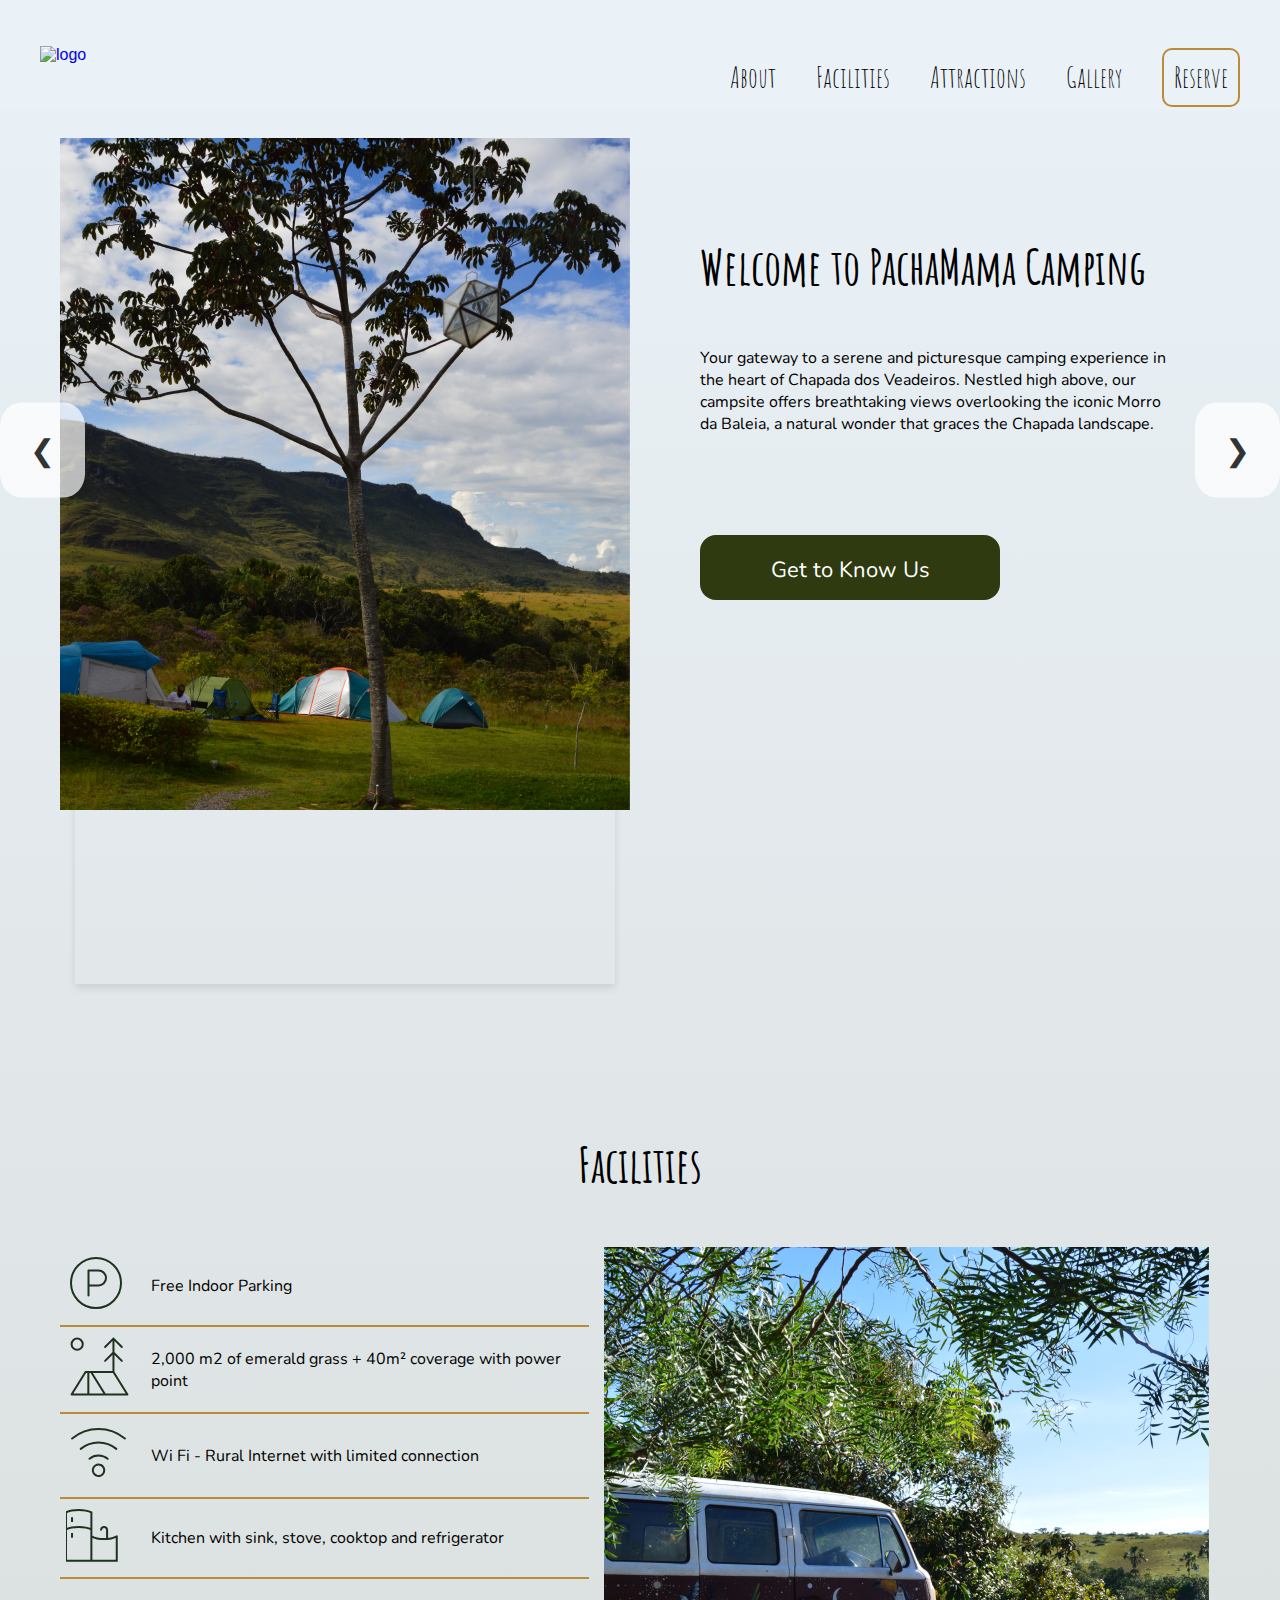
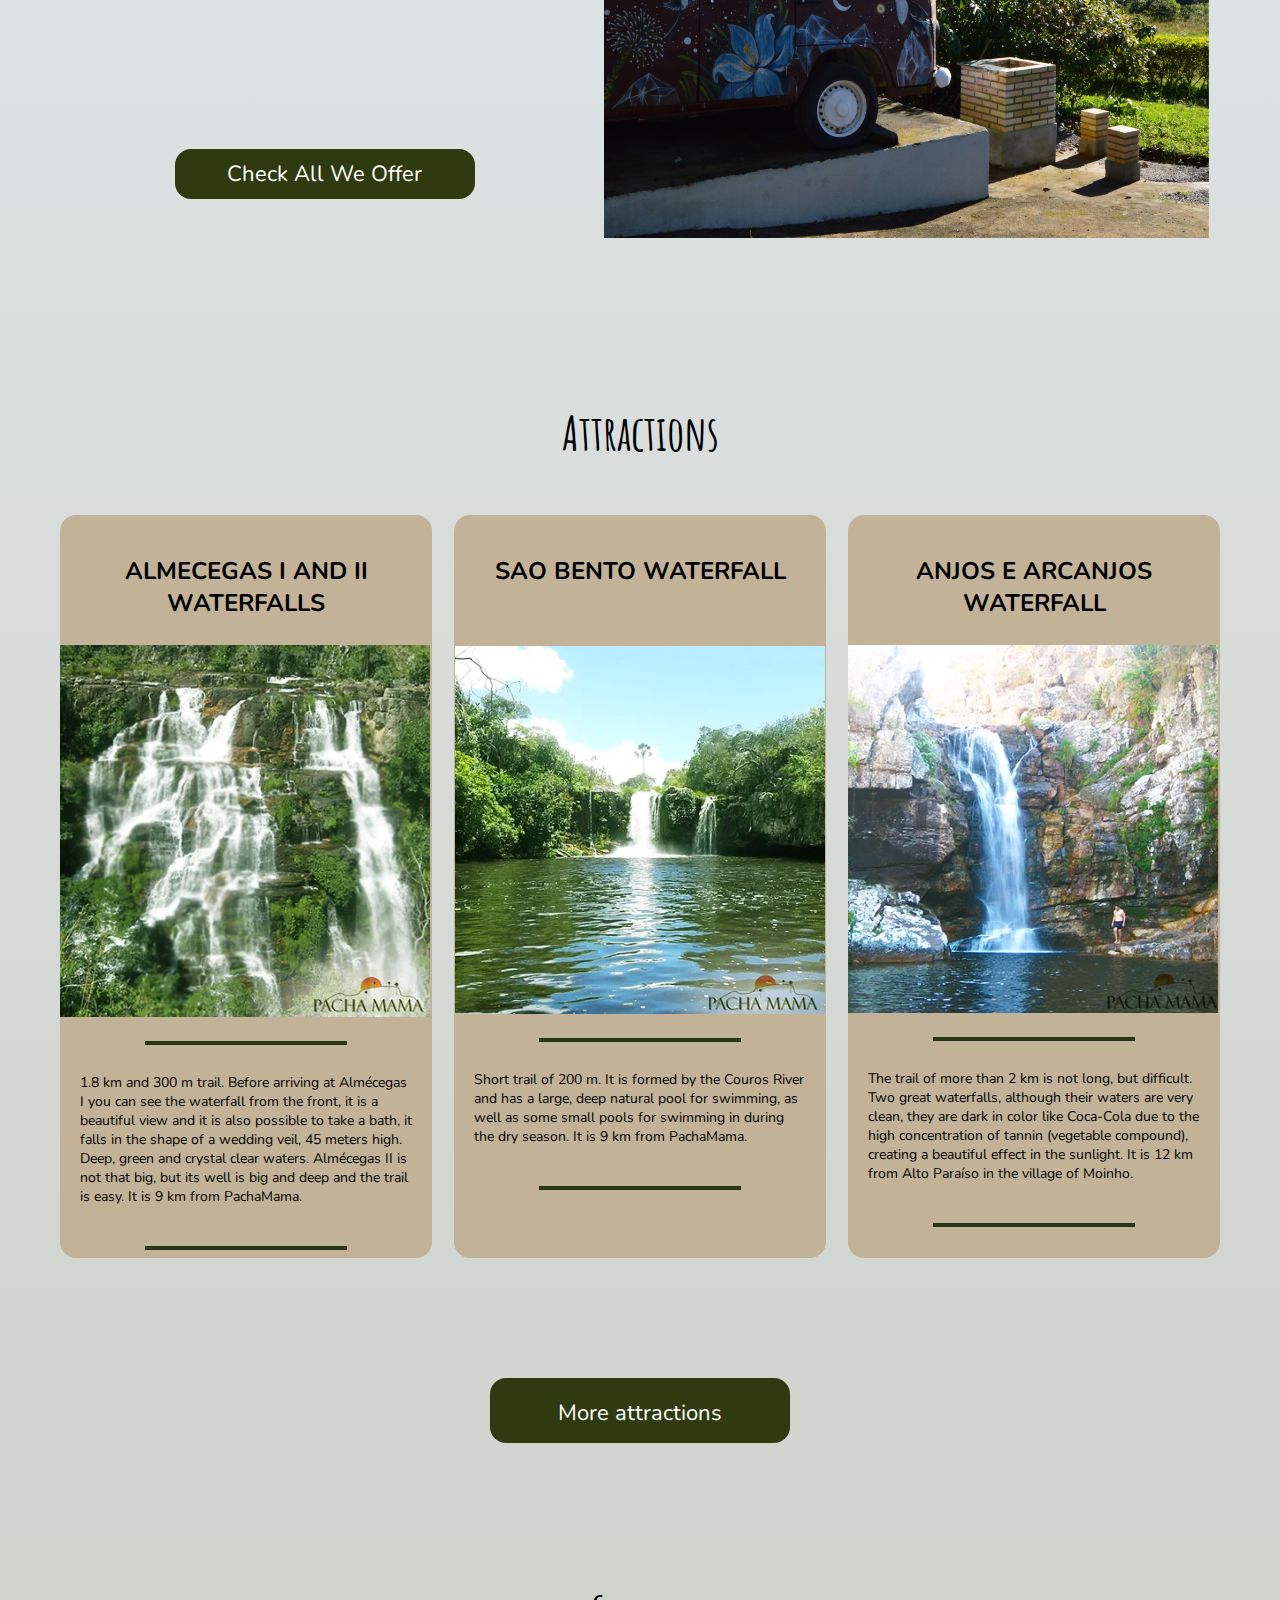
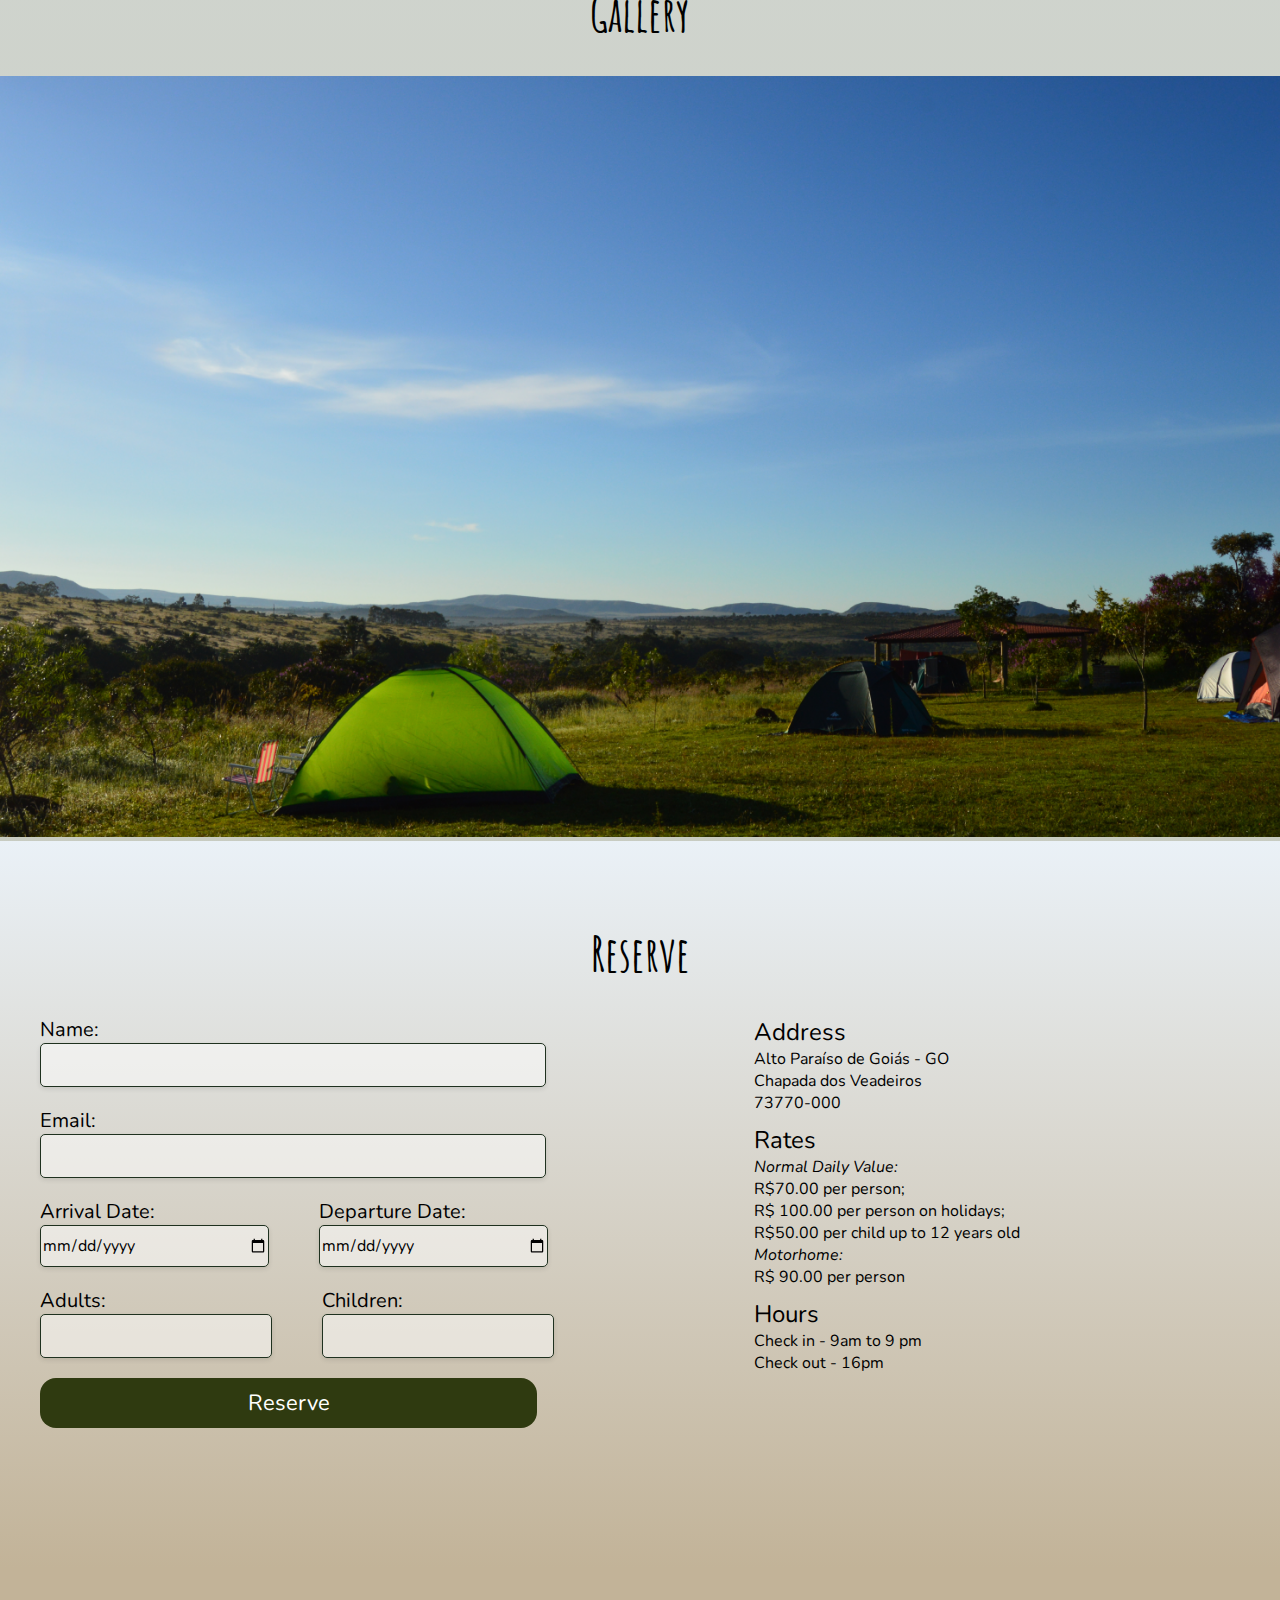
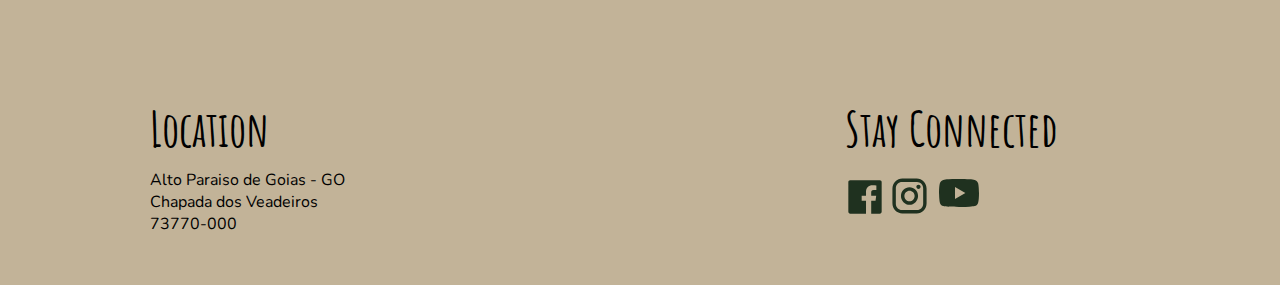
==== index.html @ 2a3083e9 "d" ====
<!DOCTYPE html>
<html lang="en">

<head>
    <meta charset="UTF-8">
    <meta name="viewport" content="width=device-width, initial-scale=1.0">
    <link rel="stylesheet" href="./Styles/style.css">
    <link rel="preconnect" href="https://fonts.googleapis.com">
    <link rel="preconnect" href="https://fonts.gstatic.com" crossorigin>
    <link rel="preconnect" href="https://fonts.googleapis.com">
    <link rel="preconnect" href="https://fonts.gstatic.com" crossorigin>
    <link
        href="https://fonts.googleapis.com/css2?family=Amatic+SC:wght@400;700&family=Josefin+Slab:ital,wght@0,400;0,600;1,500&family=Nunito:wght@400;500;700&family=Playfair+Display&family=Space+Mono&family=Ubuntu+Mono&display=swap"
        rel="stylesheet">
    <title>Camping PachaMama</title>
</head>

<body>
    <!-- HEADER -->
    <header class="header-bg" id="header">
        <div class="header">
            <a href="index.html" id="logo"><img src="./Images/Logo.svg" alt="logo" id="logo-img"></a>
    
            <nav aria-label="primary">
                <ul class="header-menu">
                    <li><a href="./Pages/about.html">About</a></li>
                    <li><a href="./Pages/structure.html">Facilities</a></li>
                    <li><a href="./Pages/attractions.html">Attractions</a></li>
                    <li><a href="./Pages/gallery.html">Gallery</a></li>
                    <li><a href="./pages/reserve.html"><span id="reserve">Reserve</span></a></li>
                </ul>
            </nav>
    
            <!-- Burger menu icon for mobile -->
            <div class="burger-menu" onclick="toggleMenu()">
                <div class="bar1"></div>
                <div class="bar2"></div>
                <div class="bar3"></div>
            </div>
        </div>
    </header>

    
    <!-- MAIN IMAGE -->
    <main class="hero-img fade-in">
        <div class="img">
            <img id="heroimg" src="./Images/heroimg.png" alt="Image of morro da baleia">
            <h1 id="img-title" class="hidden">The Mother Nature Camping</h1>
            <a id="img-button" class="hidden" href="./Pages/reserve.html">Make your reservation</a>
        </div>
    </main>

    <!-- ABOUT SECTION -->
    <div class=" fade-in">
        <section class="about">
            <div class="about-image"> <img id="about-img" src="./Images/about-img.png" alt="Camping and tents"> </div>
            <div class="map fade-in">
                <iframe
                    src="https://www.google.com/maps/embed?pb=!1m14!1m8!1m3!1d19052.37364446352!2d-47.65862669676781!3d-14.145821836468619!3m2!1i1024!2i768!4f13.1!3m3!1m2!1s0x9345763bfd3b6a25%3A0xb495529408e0df60!2sCamping%20PachaMama!5e0!3m2!1spt-BR!2sca!4v1701213050923!5m2!1spt-BR!2sca"
                    width="540" height="246" style="border:0;" allowfullscreen="" loading="lazy"
                    referrerpolicy="no-referrer-when-downgrade"></iframe>
            </div>
            <div class="about-description">
                <div id="about-text">
                    <h3>Welcome to PachaMama Camping</h3>
                    <p id="about-text-2">Your gateway to a serene and picturesque camping experience in the heart of Chapada dos Veadeiros.
                        Nestled high above, our campsite offers breathtaking views overlooking the iconic Morro da Baleia, a
                        natural wonder that graces the Chapada landscape.</p>
                    <div id="button-green">
                        <a href="./Pages/about.html" class="button-green">Get to Know Us</a>
                    </div>
                </div>
            </div>
        </section>
    </div>
    

    <!-- FACILITIES SECTION -->
    <h1>Facilities</h1>
    <div class="structure fade-in">

        <div>


            <table id="table-home">

                <tbody>
                    <tr>
                        <td><img class="colored-svg" src="./Images/parking-icon.svg" alt="Parking icon">
                        </td>
                        <td>Free Indoor Parking</td>
                    </tr>
                    <tr>
                        <td><img class="colored-svg" src="./Images/lucide_tent-tree.svg" alt="Tent icon">
                        </td>
                        <td>2,000 m2 of emerald grass
                            + 40m² coverage with power point</td>
                    </tr>
                    <tr>
                        <td><img class="colored-svg" src="./Images/arcticons_wifi.svg" alt="Wifi icon">
                        </td>
                        <td>Wi Fi - Rural Internet with limited
                            connection</td>
                    </tr>
                    <tr>
                        <td><img class="colored-svg" src="./Images/guidance_kitchen.svg"
                                alt="Kitchen icon"></td>
                        <td>Kitchen with sink, stove, cooktop
                            and refrigerator</td>
                    </tr>
                    </tbody>
                    </table>

            <div class="center">
                <a href="./Pages/structure.html" class="button-green-3">Check All We Offer</a>
            </div>
        </div>


        <div>
            <img id="facilities-img" src="./Images/Structure-Image.png" alt="">
        </div>
    </div>

    <!-- LEAF -->
    <div class="leaf-falling">
        <img src="./Images/About-Page/leaf1.png" class="leaf-falling1">
        </div>


    <!-- ATTRACTIONS SECTION -->
    <h1>Attractions</h1>
    <div class="attractions fade-in">

        <div class="card">
            <h2>​ALMECEGAS I AND II WATERFALLS</h2>
            <img class="attraction-img" src="./Images/attraction1.png" alt="Almecegas I and II Waterfalls">

            <hr>
            <p>
                1.8 km and 300 m trail. Before arriving at Almécegas I you can see the waterfall from the front, it
                is a beautiful view and it is also possible to take a bath, it falls in the shape of a wedding veil,
                45 meters high. Deep, green and crystal clear waters. Almécegas II is not that big, but its well is
                big and deep and the trail is easy. It is 9 km from PachaMama.
            </p>
            <hr class="bottom-hr">

        </div>
        <div class="card">
            <h2>​SAO BENTO WATERFALL</h2>
            <img class="attraction-img" src="./Images/attraction2.png" alt="Sao Bento Waterfall">

            <hr>
            <p>
                Short trail of 200 m.
                It is formed by the Couros River and has a large, deep natural pool for swimming, as well as some
                small pools for swimming in during the dry season. It is 9 km from PachaMama.
            </p>
            <hr class="bottom-hr">

        </div>
        <div class="card">
            <h2>​ANJOS E ARCANJOS WATERFALL</h2>
            <img  class="attraction-img" src="./Images/attraction3.png" alt="Anjos e Arcanjos Waterfalls">

            <hr>
            <p>
                The trail of more than 2 km is not long, but difficult. Two great waterfalls, although their waters
                are very clean, they are dark in color like Coca-Cola due to the high concentration of tannin
                (vegetable compound), creating a beautiful effect in the sunlight. It is 12 km from Alto Paraíso in
                the village of Moinho.</p>
            <hr class="bottom-hr">

        </div>

    </div>
    <div class="center">
        <a href="./Pages/attractions.html" id="button-green-center" class="button-green">More attractions</a>
    </div>
    </div>

    <!-- GALLERY SECTION -->
    <div class="gallery fade-in">
        <h1>Gallery</h1>
        <div class="image-container">
            <img id="mainImage" src="./Images/gallery1.png" alt="Gallery Image 1">
            <button class="gallery-button-left" id="prevBtn" onclick="changeImage(-1)">❮</button>
            <button class="gallery-button-right" id="nextBtn" onclick="changeImage(1)">❯</button>
        </div>
    </div>

    <!-- RESERVE SECTION -->
    <div class="bg">
        <h1>Reserve</h1>
        <div class="reserve fade-in">
           
            <div class="reserve-page reserve-page-home">

                <form>
                    <label class="label-block" for="name">Name:</label>
                    <input class="input-larger" type="text" id="name" name="name"><br>
                    <label class="label-block" for="email">Email:</label>
                    <input class="input-larger" type="email" id="email" name="email"><br>

                    <div class="input-flex">
                        <div>
                            <label class="label-block" for="arrival">Arrival Date:</label>
                            <input class="input-smaller" type="date" id="arrival" name="arrival">
                        </div>


                        <div>
                            <label class="label-block" for="departure">Departure Date:</label>
                            <input class="input-smaller" type="date" id="departure" name="departure">
                        </div>
                    </div>

                    <div class="input-flex">
                        <div>
                            <label class="label-block" for="adults">Adults:</label>
                            <input class="input-smaller" type="number" id="adults" name="adults"><br>
                        </div>

                        <div>
                            <label class="label-block" for="children">Children:</label>
                            <input class="input-smaller" type="number" id="children" name="children"><br>
                        </div>

                    </div>
                    <a href="#" class="button-green-2">Reserve</a>
                </form>
                </section>


                <section>
                    <div class="reserve-info">
                        <span id="title">Address</span>
                        <p>Alto Paraíso de Goiás - GO</p>
                        <p>Chapada dos Veadeiros</p>
                        <p>73770-000</p>
                    </div>
                    <div class="reserve-info">
                        <span id="title">Rates</span>
                        <p class="italic">Normal Daily Value:</p>
                        <p>R$70.00 per person;</p>
                        <p>R$ 100.00 per person on holidays;</p>
                        <p>R$50.00 per child up to 12 years old</p>

                        <p class="italic">Motorhome: </p>
                        <p>R$ 90.00 per person</p>
                    </div>
                    <div class="reserve-info">
                        <span id="title">Hours</span>
                        <p>Check in - 9am to 9 pm</p>
                        <p>Check out - 16pm </p>
                    </div>
                </section>
            </div>
    </div>

    </div>
    <!-- FOOTER SECTION -->
    <footer>
        <div>
            <h5>Location</h5>
            <p>Alto Paraiso de Goias - GO</p>
            <p>Chapada dos Veadeiros</p>
            <p>73770-000</p>

        </div>

        <div>
            <h5>Stay Connected</h5>
           <a href="https://www.facebook.com/campingpachamamaoficial?ref=bookmarks"> <img class="icons" src="./Images/facebook.svg"></a>
            <a href="https://www.instagram.com/campingpachamama"><img class="icons" src="./Images/instagram.svg"></a>
            <a href="https://www.youtube.com/channel/UC0NTI7tROJxKi1Zjcupasgg"> <img class="icons" src="./Images/youtube.svg"></a></div>
        </div>
    </footer>

    </div>
    </div>

    </main>
    <script src="./Javascript/script.js"></script>
</body>

</html>
---- Styles/style.css ----
body{
    margin: 0px;
    font-family: Arial, Helvetica, sans-serif;
    background: linear-gradient(to bottom, #EAF1F7, #BFC2B4);
}

ul {
    margin: 0px;
    padding: 0px;
    list-style: none;
}

a{
    text-decoration: none;
}

p{
    font-family: "Nunito";
    margin: 0px;
}
#reserve {
    border: 2px solid #BB8B38;
    padding: 10px;
    border-radius: 10px;
}
.icons:hover{
    fill:  #BB8B38;
    transition: 1.2s;
}



@media (max-width: 600px){
    p { font-size: 16px;}
}

#active-page{

padding: 5px;
background-color: #C0A576;/* background-color: #EAF1F7;
    border-bottom: 4px solid white;
    border-radius: 0px 0 16px 16px; */
}
/* ------------------------- BACKGROUNDS */
.bg{
    background: linear-gradient(to bottom, #EAF1F7, #C2B398);
    /* margin-bottom:50px; */
    padding-top: 50px;
}
.bg-about{
    background: linear-gradient(to bottom, #E9EFF4, #C2B398);
    padding-top: 50px;
}
.bg-attractions{
    background: linear-gradient(to bottom, #E9EFF4, #BFC2B4);
    padding-top: 50px;
    
}
.bg-reserve{
    background: linear-gradient(to bottom, #EAF1F7, #C2B398);
    padding-top: 10px;
}

/* ------------------------- HEADERS */
h1{ /* center*/
    font-family: "Amatic SC";
    text-align: center;
    font-size: 48px;
    font-weight: 700;
}
h2{
    padding: 20px;
    text-align: center;
    font-family: "Nunito";
    font-size: 24px;
    font-weight: 700;
    height: 50px;
}

h3{ /*left*/
    font-family: "Amatic SC";
    text-align: left;
    font-size: 48px;
    font-weight: 700;
    margin-bottom: 10px;
    
}

h4{
    font-family: "Amatic SC";
    text-align: left;
    font-size: 48px;
    font-weight: 700;
    margin-bottom: 100px;
    margin-left: 100px;
    padding-top: 40px;
    
}
h5{ /*left footer*/
    font-family: "Amatic SC";
    text-align: left;
    font-size: 48px;
    font-weight: 700;
    margin-bottom: 10px;
    
}

@media (max-width: 600px){
    h1{font-size: 30px;
    text-align: left;
margin-left: 50px;}
    h3{
        font-size: 30px;
        margin-left: 50px;
    }
    h5{font-size: 30px;}
    h4{
        margin-bottom: 50px;
        font-size: 30px;
        margin-left: 50px;
        padding-top: 0px;
        
    }
    h2{
        font-size: 18px;
    }
}
/* ------------------------- BUTTONS */
.button-green{
    height:35px;
    padding-top: 20px;
    padding-bottom: 10px;
    border-radius: 16px;
    font-size: 22px;
    cursor:pointer;
    width: 300px;

    background-color: #2F3A10;
    font-family: "Nunito", sans-serif;
    color: white;
    display: inline-block;
    text-align: center;
}
.button-green:hover{
background-color: #087808;
transition: 1.2s;
}

.button-green-2{
    background-color: #2F3A10;
    width: 497px;
    height: 40px;
    padding-top: 10px;
    font-family: "Nunito", sans-serif;
    font-size: 22px;
    color: white;
    border-radius: 16px;
    cursor: pointer;
    display: inline-block;
    text-align: center;
}
.button-green-2:hover{
background-color: #087808;
transition: 1.2s;
}

.button-green-3{
    background-color: #2F3A10;
    width: 300px;
    height: 40px;
    padding-top: 10px;
    font-family: "Nunito", sans-serif;
    font-size: 22px;
    color: white;
    border-radius: 16px;
    cursor: pointer;
    display: inline-block;
    text-align: center;
    margin-top: 120px;
}
.button-green-3:hover{
background-color: #087808;
transition: 1.2s;
}
#img-button{
    margin-top: 160px; /* Adjust the margin to create space between h1 and a */
    background: #BB8B38;
    height:35px;
    padding-top: 10px;
    padding-bottom: 10px;
    border-radius: 16px;
    font-size: 22px;
    color: #1F311F;
    cursor:pointer;
    width: 300px;
    box-shadow: 0 4px 8px rgba(0, 0, 0, 0.1); 
    font-family: "Nunito";
}
#img-button:hover{
    background-color: #DCAF67;
    transition: 1.2s;
    color:white;
}

.center{
    margin:auto;
    text-align: center;
    margin-top: 50px;
}



@media (max-width: 600px){
    .button-green{
        width: 300px;
        height: 30px;
        padding-top: 15px;
        font-family: "Nunito", sans-serif;
        font-size: 16px;
        color: white;
        border-radius: 16px;
        cursor: pointer;
        display: inline-block;
        text-align: center;
        margin-left: 50px;
        
       
    }
    .button-green-2{
            width: 340px;
            height: 40px;
            padding-top: 15px;
            font-family: "Nunito", sans-serif;
            font-size: 16px;
            color: white;
            border-radius: 16px;
            cursor: pointer;
            display: block;
            text-align: center;
            margin-top: 50px;
           

    }
    .button-green-3{
        width: 300px;
        height: 40px;
        padding-top: 15px;
        font-family: "Nunito", sans-serif;
        font-size: 16px;
        color: white;
        border-radius: 16px;
        cursor: pointer;
        display: inline-block;
        text-align: center;
        margin-top: 50px;

}
    .center{
        margin-top: 10px;
        text-align: center;
    }
}
/* ------------------------- HEADER WEBSITE */
.header-bg {
    background-color: #EAF1F7;
    position: fixed;
    width: 100%;
    top: 0;
    z-index: 1000; /* Set a high z-index to ensure the header appears above other content */
    transition: background-color 0.4s ease-in; /* Add a smooth transition effect */
}

.header img {
    width: 85%;
}

.header {
    display: flex;
    flex-wrap: wrap;
    gap: 20px;
    justify-content: space-between;
    align-items: center;
    margin-top: 0px;
    max-width: 1200px;
    box-sizing: border-box;
    margin-left: auto;
    margin-right: auto;
    height: 110px;
    padding: 0px;
    transition:ease-in-out ; 
    margin-bottom:0px;
}

.header-menu{
    display: flex;
    flex-wrap: wrap;
    gap: 40px;
}

.header-menu a{
    /* padding: 16px 0px; */
    display: inline-block;
    color: #000000;
    font-size: 28px;
    position: relative;
    font-family: 'Amatic SC';
    margin-bottom: 0px;
    margin-top: 0px;
    padding: 0px;
}

.header-menu a:after{
    content: "";
    display:block;
    height: 2px;
    width: 0%;
    background: #1F311F;
    margin-top: 4px;
    transition: 0.3s;
    position: absolute;
}

.header-menu a:hover:after{
    width: 100%;

}
/* @media (max-width: 800px){
    .header-menu{
        gap:20px;
    }
    .header-menu a {
        background-color: #1111;
        padding: 12px 16px;
        border-radius: 4px;
    }
    .header-menu a:hover{
        background: #fff;
    }
    .header a:after{
        display:none;
    }
} */

.burger-menu {
    display: none;
    cursor: pointer;
    margin-right: 40px;
    margin-bottom: 5px;
}

.bar1 {
    width: 15px;
    height: 3px;
    background-color: #1F311F;
    margin: 6px 0;
    transition: 0.4s;
    border-radius: 5px;
}
.bar2 {
    width: 30px;
    height: 3px;
    background-color: #1F311F;
    margin: 6px 0;
    transition: 0.4s;
    border-radius: 5px;
}
.bar3{
    width: 15px;
    height: 3px;
    background-color: #1F311F;
    margin: 6px 0;
    transition: 0.4s;
    border-radius: 5px;
    margin-left:15px;
}

/* Add the personalized styles for the active burger menu */
.burger-menu.active .bar1 {
    transform: rotate(-45deg) translate(-12px, 10px);
    background-color:#BB8B38;
    width: 30px;
}

.burger-menu.active .bar2 {
    opacity: 0;
}

.burger-menu.active .bar3 {
    transform: rotate(45deg) translate(-12px, 10px);
    background-color:#BB8B38;
    width: 30px;
}


/* Mobile styles */

@media screen and (max-width: 768px) {
    .burger-menu {
        display: block;
    }
    .header{
    height: 90px;
    }
    .header-menu {
        display: none;
        flex-direction: column;
        position: absolute;
        top: 60px; /* Adjust as needed to avoid overlapping the header */
        left: 0;
        width: 100vh;
        height: 100vh;
        background: linear-gradient(to top, #EAF1F7, #BFC2B4);
        z-index: 1000;
        gap: 5px;
    }
    .header-menu a {
        padding-left: 100px;
        font-size: 28px;
        display:block;
    }

    
    .header-menu a:after{
      display: none;
    }
    
   
    .header-menu.show {
        display: flex;
    }
    .header-bg{
        margin-bottom: 100px;
    }
    #logo-img {
       padding: 10px;
content: url('../Images/logomobile.svg'); /* Change to the desired mobile logo URL */

margin-left: 50px;
max-width: 120%;

    }
}



/* ------------------------------------------------- HOME PAGE */
.img {
    position: relative;
}

#heroimg {
    width: 100%;
    height: auto;
    display: block;
}

#img-title,
#img-button {
    position: absolute;
    top: 50%;
    left: 50%;
    transform: translate(-50%, -50%);
    color: white;
    text-align: center;
    opacity: 0;
    transition: opacity 2s ease;
}

#img-title {
    font-family: "Amatic SC";
    font-weight: 700;
    font-size: 56px;
}

#img-button {
    font-size: 18px;
}


@media screen and (max-width: 768px) {
    #img-button{
        top: 20%;
        padding-bottom: 12px;
        padding-top: 8px;
        width: 300px;
        height: 30px;
    }
  
   

    #img-title{
    position: absolute;
    top: 50%;
    left: 40%;
    transform: translate(-50%, -50%);
    color: white;
    text-align: center;
    opacity: 0;
    transition: opacity 2s ease;
}
}

/* ------------------------- ABOUT */


.about {
    display: flex;
    gap: 20px;
    padding: 20px;
    width: 1200px;
    box-sizing: border-box;
    margin-left: auto;
    margin-right: auto;
    margin-bottom: 300px;
    position: relative;
    margin-top: 100px;
}

.map {
    position: absolute;
    bottom: -150px; /* Adjust the value as needed to overlap the map with the image */
    left: 35px;
    box-shadow: 0 4px 8px rgba(0, 0, 0, 0.1); /* Add a shadow effect */
}
.leaf-falling img {
    position: absolute;
    max-width: 10%;
    height: auto;
    animation: fallAnimation 2s cubic-bezier(0.68, -0.55, 0.27, 1.55) forwards;
    /* Adjust the duration and cubic-bezier values as needed */
}

/* Position the images */
.leaf-falling1 {
    top: -200px; /* Start the leaf above the viewport */
    left: 50px; /* Adjust the left position as needed */
}

#about-text{
    margin-bottom: 40px;
    padding: 50px;
}
#about-text-2{
    margin-bottom: 100px;
    margin-top: 50px;
}

@keyframes fallAnimation {
    to {
        top: 1500px; /* Adjust the final position where the leaf should fall to */
    }
}

@media screen and (max-width: 768px) {
    
    .about {
        flex-direction: column-reverse;
        width: 100%;
        padding: 10px;
        margin-bottom: 200px;
        margin-top: 0px;
        border: 2px solid red;
        gap: 0px;
    }
    .about-description {
        border: 1px solid blue;

    }
    #about-text{
        border: 2px solid purple;
        padding: 10px;
    }
    #about-text-2{
        font-size: 14px;
        border: 1px solid yellow;
    }
   .about-image{
    width: 100%;
    border: 2px solid blue;
   }
   #about-text-2{
    margin-bottom: 60px;
}

   #about-img{
    width: 98%;
   }
    .map {
        margin-top: 20px;
        box-shadow: none;
        bottom: -150px; /* Adjust the value as needed to overlap the map with the image */
        left: 30px;
    }

    /* Adjust the width and height for mobile screens */
    .map iframe {
        margin-left: 20px;
        margin-bottom: 20px;
        box-shadow: 0 2px 5px rgba(0, 0, 0, 0.1);
        width: 100%; /* Set the iframe width to 100% of its container */
        height: 230px; /* Adjust the desired height for mobile screens */
    }
}


/* ------------------------- FACILITIES */
.structure{  display: flex;
    flex-wrap: wrap;
    gap: 15px;
    padding: 20px;
    width: 1200px;
    box-sizing: border-box;
    margin-left: auto;
    margin-right: auto;
    margin-bottom: 140px; 
}
 ul{
    margin-top: 30px;
 }
 ul li{
    margin-bottom: 15px;
    margin-top: 30px;
 }
hr{
    background-color: #2F3A10;
    width: 470px;
    border: 0px;
    height: 2px;
 
}
.colored-svg{
    fill:#1F311F;
    padding: 5px;
}

.list{
    font-family: "Nunito";
}


@media screen and (max-width: 768px) {
td{
    font-size: 16px;
}

.colored-svg{
    max-width: 75%;
}
table {
    width: 200px; /* Sum of the specified column widths */
    font-size: 16px;

  }
  #table-home {
    width: 370px; /* Sum of the specified column widths */
    margin-left: 10px;

  }
  td, th {
    border: none; /* Optional: Adds borders to the cells */
    border-bottom: 2px solid #BB8B38;
    height: 76px;
  }
#facilities-img{
    display:none;
}
.structure{
    margin-bottom: 100px; 
}
}
/* ------------------------- ATTRACTIONS */
/* .card{
    width:372px;
    height: 768px;
    background: #C2B398;
    border-radius: 16px;
    margin-bottom: 50px;
} */
.card:hover{ 
    background-color: #C0A576;
    transition: 1.2s;
}
.card p{
    padding: 20px;
    font-size: 14px;
}
.card hr{
    color: #1F311F;
    width: 200px;
    border: 1px solid #1F311F;
    margin-top:20px;
}


.attractions {
    display: flex;
    flex-wrap: wrap;
    gap: 22px;
    padding: 20px;
    box-sizing: border-box;
    margin-left: auto;
    margin-right: auto;
    max-width: 1200px;
}

.card {
    flex: 1 0 102px; /* Use flex property to allow flexibility in width */
    max-width: 70%; /* Allow cards to take full width on smaller screens */
    background: #C2B398;
    border-radius: 16px;
    margin-bottom: 50px;
    box-sizing: border-box; /* Include padding and border in the total width */
}

/* Rest of your .card styles */

/* Adjustments for smaller screens */
@media screen and (max-width: 768px) {
    #button-green-center{
        margin-left:0px;
    }
    .card {
        margin: auto;
        flex: 1 0 100%; /* Make cards take full width on smaller screens */
    }

    #attraction-img{
        width: 100%;
}
}

/* ------------------------- GALLERY */
.gallery{
    margin-bottom: 0px;
    margin-top: 140px;
    
}
.gallery img{
    width: 100%;

}

.gallery-button-left,
.gallery-button-right {
    position: absolute;
    font-size: 30px;
    background: none;
    border: none;
    color: #333;
    cursor: pointer;
    border-radius: 25%;
    padding: 30px;
    background-color: rgba(255, 255, 255, 0.7);
    transition: background-color 0.3s;
}

.gallery-button-left {
    left: 0;
    top: 50%;
    transform: translate(0%, -50%);
}

.gallery-button-right {
    right: 0;
    top: 50%;
    transform: translate(0%, -50%);
}


.gallery-button-left:hover,
.gallery-button-right:hover {
    background-color: #DCAF67;
}


@media screen and (max-width: 768px) {
    .gallery-button-left,
    .gallery-button-right {
        position: absolute;
        font-size: 20px;
        background: none;
        border: none;
        color: #333;
        cursor: pointer;
        border-radius: 25%;
        top: 640%;
        padding: 15px;
        background-color: rgba(255, 255, 255, 0.7);
        transition: background-color 0.3s;
    }
    
    
}


/* ------------------------- RESERVE */
form{
    font-family: "Nunito";
    font-size: 20px;

}
.label-block{
    display:block;
}
input{
border: 1px solid #1F311F;
box-shadow: 0 2px 5px rgba(0, 0, 0, 0.1);
border-radius: 5px;
margin-bottom: 20px;
background-color: rgba(255, 255, 255, 0.5); /* Use rgba with an alpha value for transparency */
font-size: 16px;
font-family: "Nunito";
}
label{display:block;}

.input-larger {
    width: 500px;
    height: 40px;

}

.input-smaller {
    width: 226px;
    height: 40px;
}
input:focus {
    outline: none;}

.input-flex{
    display:flex;
    flex-wrap: wrap;
    gap: 50px;
}

.reserve{
    display:flex;
    justify-content:space-evenly;
    gap: 40px;
    /* padding-left: 150px; */
    /* padding-right:500px; */
    padding-bottom: 140px;
}
.reserve-page-home{
    display: flex;
    flex-wrap: wrap;
    gap: 200px;
    padding-bottom:0px;
}


.italic{
    font-style:italic;
}

#title{
    font-family: "Nunito";
    font-size: 24px;
    font-weight: 700px;
    text-align: right;
    margin-bottom:5px;
}
.reserve-info{
    margin-bottom: 10px;
}

/* ------------------------- FOOTER */
footer{
 padding-top: 50px;
    display:flex;
    flex-wrap: wrap;
    background-color: #C2B398;
    padding-bottom:50px;
    padding-left: 150px;

    gap: 500px;
}

#footer-gallery{
    background-color: #BFC2B4;
    margin-top: 40px;
}
@media (max-width: 600px){
    footer{
        gap: 50px;
        padding-left: 10px;
    }
    #footer-gallery{
        gap: 30px;
        padding-left: 10px;
    }
}

/* --------------------------------------------------------------------------- ABOUT PAGE */

/* ------------------------- About */



.about-page-about{
    width: 1200px;
    box-sizing: border-box;
    margin-left: auto;
    margin-right: auto;
    padding-bottom: 100px;

}
.about-page-text{
    width: 678px;
    margin-bottom:50px;
    font-family: "Nunito";
}

.about-page-how{
    margin-top: 100px;
    margin-bottom: 50px;
}

.about-page-ul li{
    list-style-type:disc;
    margin: 10px;
    font-family: "Nunito";
}



.about-page-images img {
    position: absolute;
    max-width: 10%;
    height: auto;
}

/* Position the images */
.leaf1 {
    top: 750px; /* Adjust the top position as needed */
    left: 1000px; /* Adjust the left position as needed */
}

.leaf2 {
    top:600px;
    bottom: 50px; /* Adjust the bottom position as needed */
    right: 50px; /* Adjust the right position as needed */
}

@media screen and (max-width: 768px) {
    .about-page-about {
        width: 100%;
        padding-bottom: 20px;


    }
    .leaf1 {
        top: 750px; /* Adjust the top position as needed */
        left: 50px; /* Adjust the left position as needed */
    }
    
    .about-page-text {
        width: 80%; /* Adjust the width as needed */
        margin: auto;
        margin-top: 20px;
        margin-bottom: 50px;
        font-size: 14px;
    }

    .about-page-how {
        width: 90%;
        margin-top: 20px; /* Adjust the top margin as needed */
        margin-bottom: 50px; /* Adjust the bottom margin as needed */
    }
    .about-page-ul{
        padding-left: 40px;
    }
    .button-about{
        margin-left: 50px;
        margin-bottom: 90px;
    }

    
}



/* ------------------------------------------------- FAQ PAGE */

.faq-page{
    width: 1200px;
    box-sizing: border-box;
    margin-left: auto;
    margin-right: auto;
    margin-bottom: 100px;
}

.faq-page-box{
    width: 678px;
    height: 400px;
    background-color: #BFC2B4;
    border-radius: 16px;
    padding-left: 15px;
    margin-bottom: 50px;
    box-shadow: 0 4px 8px rgba(0, 0, 0, 0.1); /* Add a shadow effect */

}

.faq-page-text{
    padding-left: 15px;
    font-family:"Nunito";
}
#bold{
    font-weight: 700;
}
.faq-page-faq{
    width: 850px;
    font-family: "Nunito";
}
.question{
    margin-bottom: 20px;
    cursor: grab;
}
#bold:hover{
    color:#2F3A10;
}
.answer {
    display: none;
    margin-top: 10px;
}
.leaf1-1 {
    top: 780px; /* Adjust the top position as needed */
    right: 400px; /* Adjust the left position as needed */
    transform:rotate(360deg); 
}

.leaf2-2 {
    top:600px;
    bottom: 50px; /* Adjust the bottom position as needed */
    right: 80px; /* Adjust the right position as needed */
  
}

@media screen and (max-width: 768px) {

.faq-page{
    width:100%;
}

    .faq-page-faq{
        width: 400px;
        font-family: "Nunito";
        margin: auto;
        padding-top: 60px;
    }
    .question{
        margin-bottom: 20px;
      
    }
 
.faq-page-box{
    width: 378px;
    height: 490px;
    background-color: #BFC2B4;
    border-radius: 16px;
    padding-left: 5px;
    margin-bottom: 100px;
    margin-top: 20px;
    margin: auto;
}


}
/* ------------------------------------------------- FACILITIES PAGE */
.structure-page{
    width: 1200px;
    box-sizing: border-box;
    margin-left: auto;
    margin-right: auto;
    margin-bottom: 100px;
}

.structure-page-list{
    width: 1100px;
    margin: auto;

}
.structure-page-list-2 ul{
width: 450px;
}
.structure-page-list-2{
    display: flex;
    flex-wrap: wrap;
    gap: 35px;
}

table {
    width: 529px; /* Sum of the specified column widths */
    border-collapse: collapse;
    font-family: "Nunito";

  }

  td, th {
    border: none; /* Optional: Adds borders to the cells */
    border-bottom: 2px solid #BB8B38;
    height: 76px;
  }

  td:first-child, th:first-child {
    width: 67px;
  }

  td:nth-child(2), th:nth-child(2) {
    width: 382px;
  }

  #water{
    margin-left: 10px;
  }
  #grass{
    padding-bottom: 8px;
  }

  .img-structure {
    width: 100%;
    margin-top: 140px;


}

/* Adjustments for smaller screens */
@media screen and (max-width: 768px) {
    table {
        width: 370px; /* Sum of the specified column widths */
        margin-left: 30px;
    
      }
    .structure-page-list-2 {
        flex-direction: column; /* Change to column layout on smaller screens */
        align-items: center; /* Center children in column layout */
        gap: 0px;
        padding: 0px;
        width: 45%;
    
    }
    td, th {
        height: 50px;

      }
      
      #button-facilities{
        margin-left: 40px;
      }
  
    #water{
        width: 30%;
    }
    .colored-svg{
        width: 50%;
    }
  
    td, th {
        font-size: 14px;
     
    }

    .structure-page-list-2 div {
        width: 100%; /* Full width for each child on smaller screens */
        margin-bottom: 0px; /* Add some margin between child elements */
    
    }
    .structure-page-list-2 ul{
    width: 250px;
    padding: 4px;
    }
  
    .structure-page{
        width: 100%;
        box-sizing: border-box;
     
    }
    
}

/* ------------------------------------------------- ATTRACTIONS PAGE */

.attractions-div{
    width: 1200px;
    box-sizing: border-box;
    margin-bottom: 100px;
    margin-left: auto;
    margin-right: auto;
}
#hidden-container {
    display:none;
    /* display:flex; */
  }

  .hidden {
    display: none;
  }

.card-page {
    width: 372px;
    height: 768px;
    background: #C2B398;
    border-radius: 16px;
    margin-bottom: 10px;
}


.card-page:hover{ 
    background-color: #C0A576;
    transition: 1.2s;
}
.card-page p{
    padding: 20px;
    font-size: 14px;
}
.card-page hr{
    color: #1F311F;
    width: 200px;
    border: 1px solid #1F311F;
    margin-top:20px;
}
.card-page img{
    width: 100%;
}

.attractions-page {
    display: flex;
    flex-wrap: wrap;
    gap: 22px;
    padding: 20px;
    box-sizing: border-box;
    margin-left: auto;
    margin-right: auto;
    max-width: 1200px;}


@media screen and (max-width: 768px) {
    .card-page{
        width:320px;
        height: 768px;
        background: #C2B398;
        border-radius: 16px;
        margin-bottom: 50px;
    } 
    
    .attractions-div {
        width: 100%;
        margin-left: 40px;
    }
.attractions-page{
    padding: 10px;
}

#load-more-btn{
    margin-left: 50px;
}
}
/* ------------------------------------------------- RESERVE PAGE */
.reserve-page{
    width: 1200px;
    box-sizing: border-box;
    margin-left: auto;
    margin-right: auto;
}


.reserve-page-form{
    display: flex;
    flex-wrap: wrap;
    gap: 200px;
    padding-bottom:100px;
}

.reserve-page-img{
    margin-bottom:0px;
}

@media screen and (max-width: 768px) {
    form{
        font-size: 16px;
        margin: auto;
    }

    input{
    font-size: 14px;
    }

    .input-larger {
        width: 340px;
        padding-left:20px;
    }
    
    .input-smaller {
        width: 140px;
    }
    
    
 
    .reserve-page{
        width: 100%;
    }

    .reserve-page-form{
        gap:20px;
        padding-bottom:60px;
    }

    .reserve-info
    {
    
        margin-left: 50px;
        padding-bottom: 20px;
        margin-bottom: 10px;
    }
  
}
/* ------------------------------------------------- GALLERY PAGE */
.gallery-page{
    padding-bottom: 100px;

    
}
.gallery-page img{
    width: 100%;

}

.gallery-page-button-left,
.gallery-page-button-right {
    position: absolute;
    font-size: 30px;
    background: none;
    border: none;
    color: #333;
    cursor: pointer;
    border-radius: 25%;
    padding: 30px;
    background-color: rgba(255, 255, 255, 0.7);
    transition: background-color 0.3s;
}

.gallery-page-button-left {
    left: 0;
    top: 50%;
    transform: translate(0%, -50%);
}

.gallery-page-button-right {
    right: 0;
    top: 50%;
    transform: translate(0%, -50%);
}


.gallery-page-button-left:hover,
.gallery-page-button-right:hover {
    background-color: #DCAF67;
}


@media screen and (max-width: 768px) {
    .gallery-page-button-left,
    .gallery-page-button-right {
        position: absolute;
        top: 30%;
        font-size: 20px;
        background: none;
        border: none;
        color: #333;
        cursor: pointer;
        border-radius: 25%;
        padding: 15px;
        background-color: rgba(255, 255, 255, 0.7);
        transition: background-color 0.3s;
    }
    .image-container{
        margin-top: 50px;
        margin-bottom: 0px;
       
    }
    .bg-about{
        margin-top: 50px;

    }
    .gallery-page{
        margin-top: 0px;
        margin-bottom: 0px;
    }

    .bg-attractions{
        margin-top: 40px;

    }
    
}
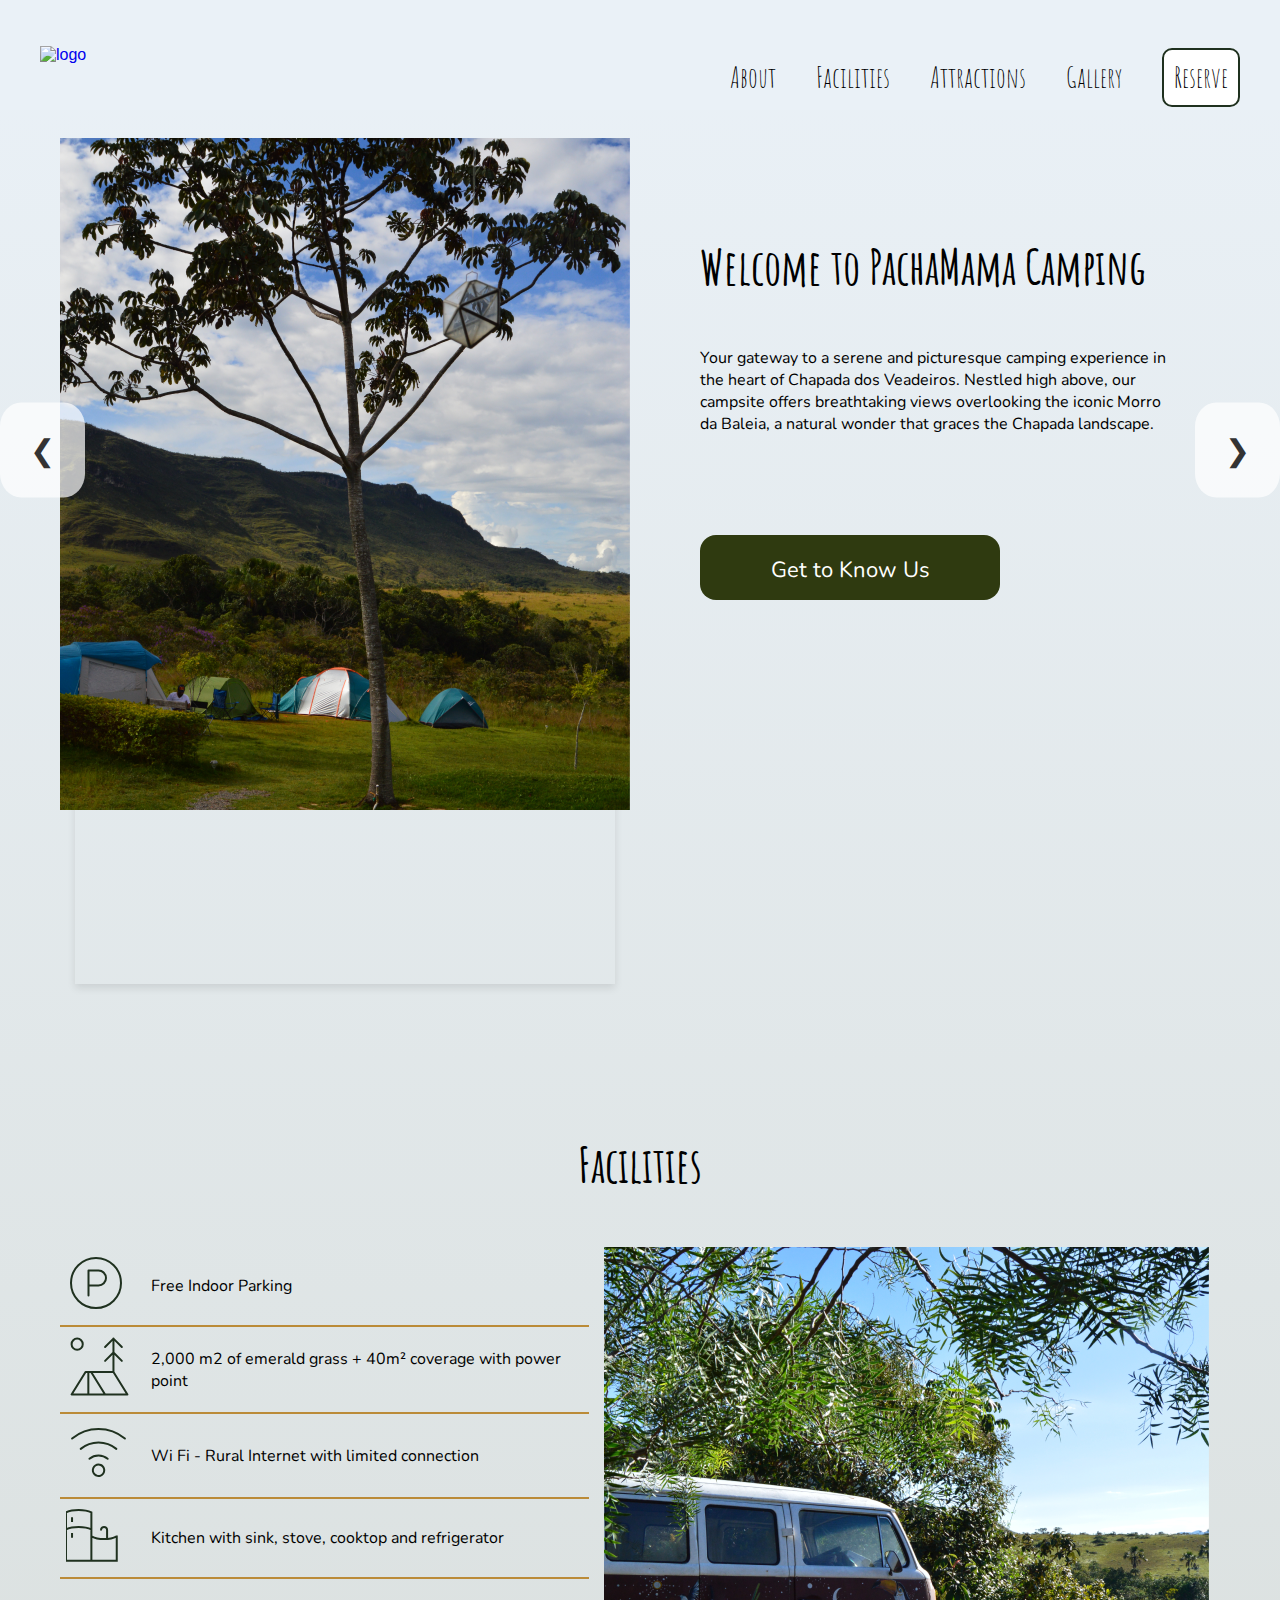
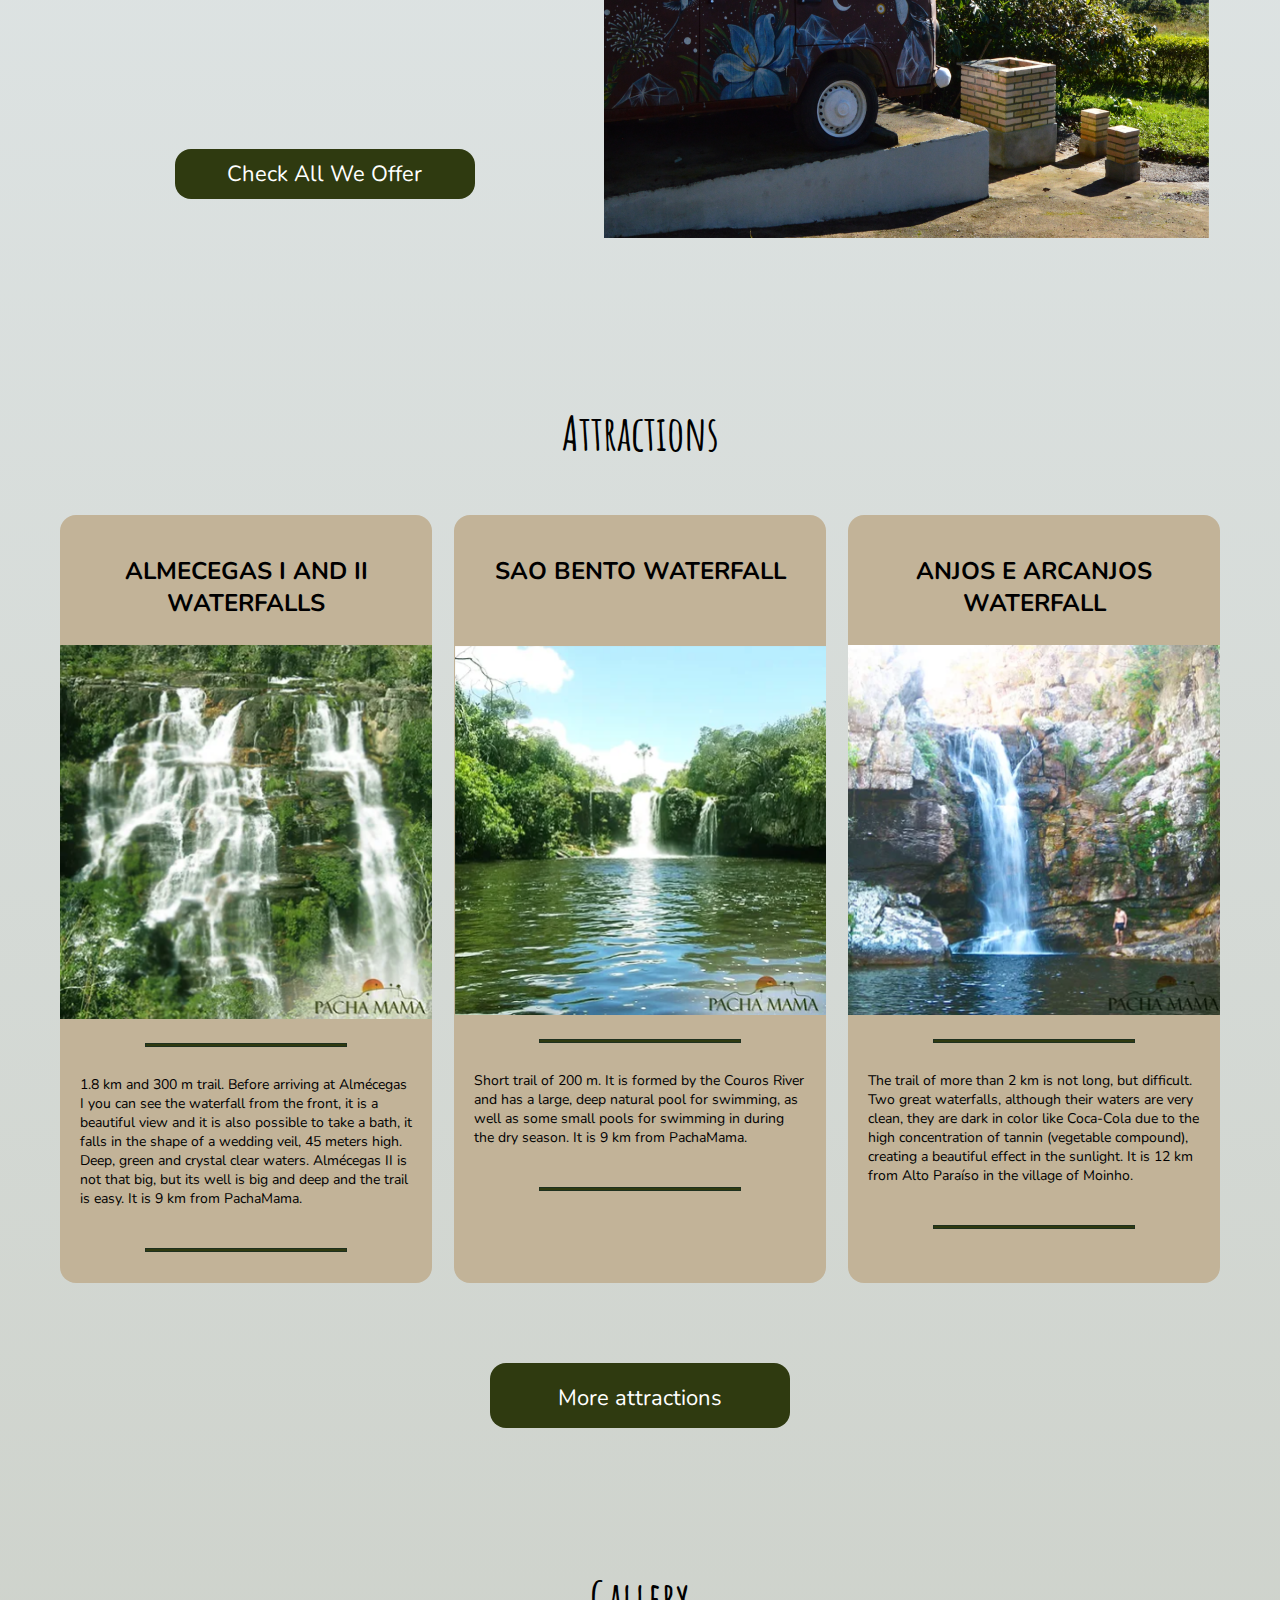
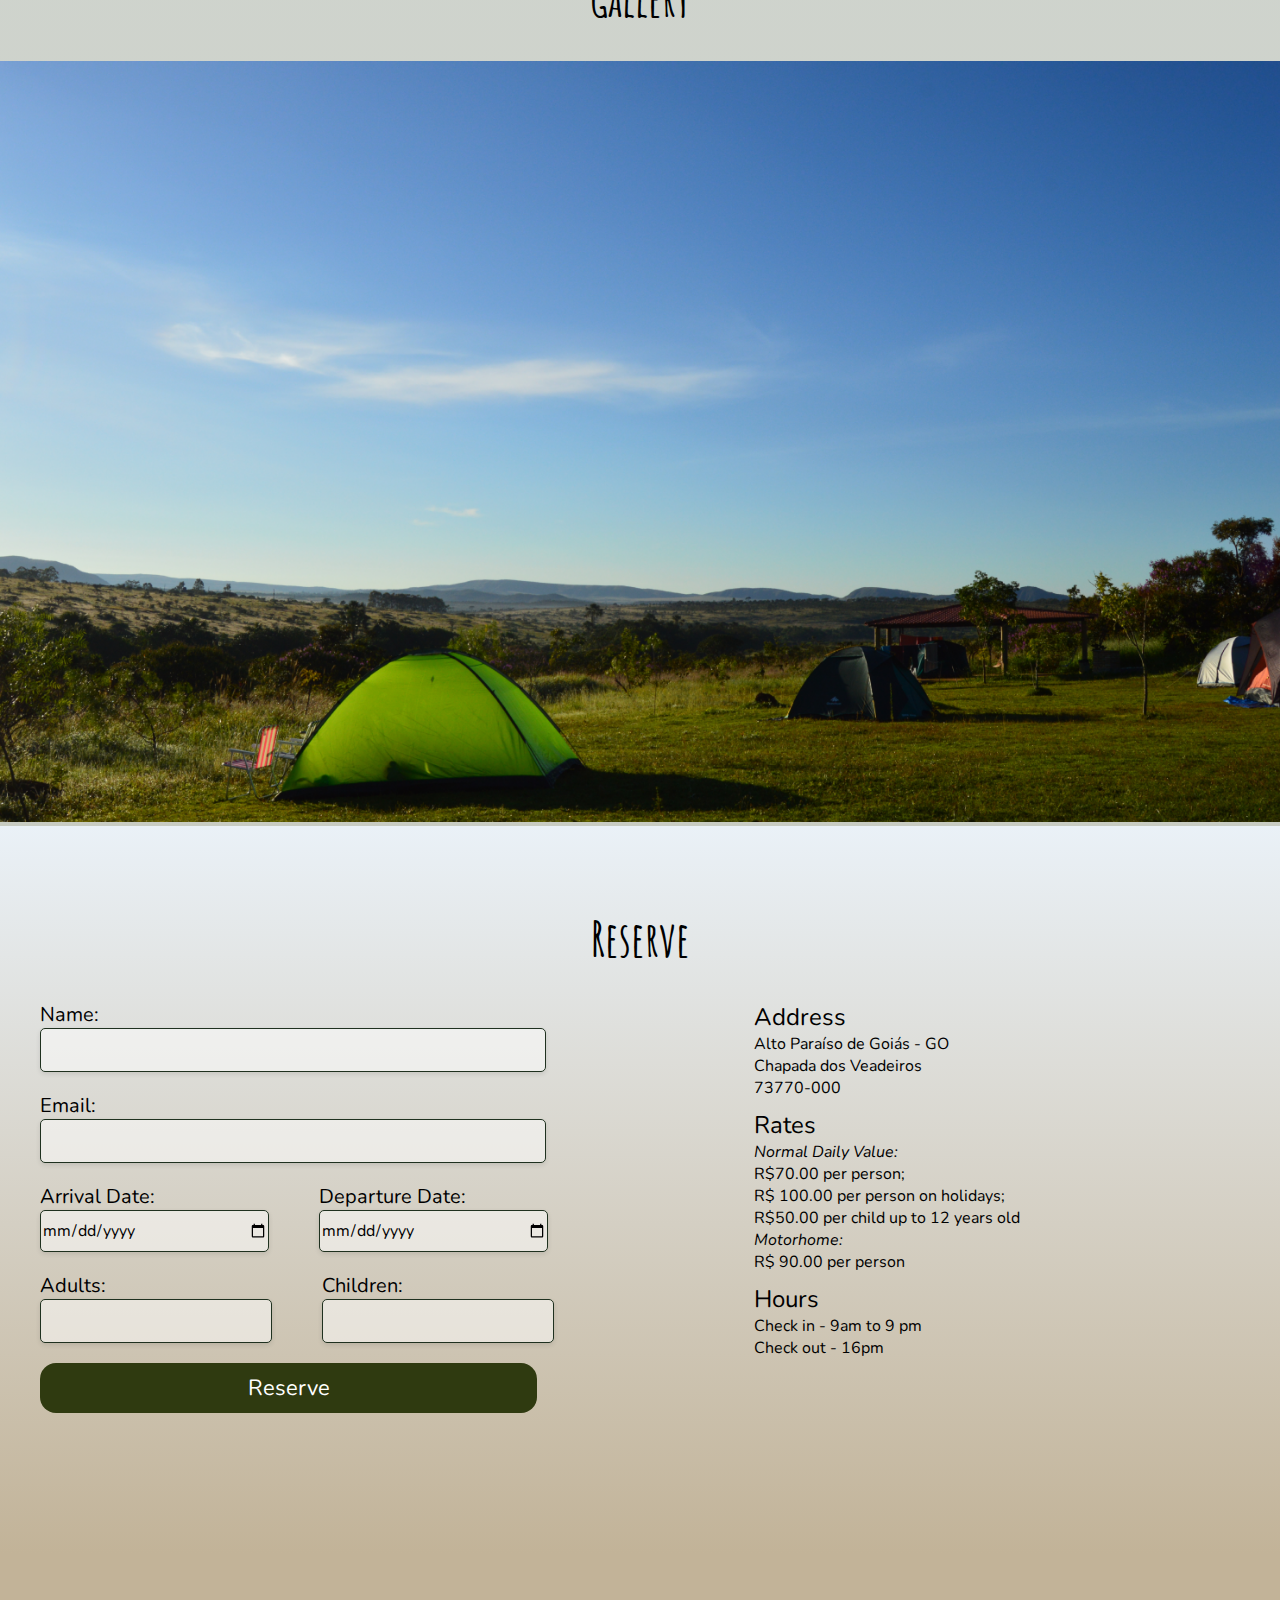
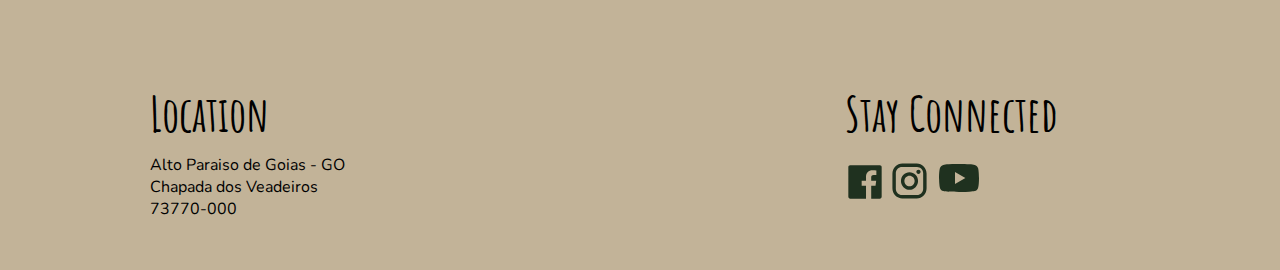
==== commit be790a5f: "f" ====
--- a/index.html
+++ b/index.html
@@ -130,11 +130,12 @@
 
     <!-- ATTRACTIONS SECTION -->
     <h1>Attractions</h1>
-    <div class="attractions fade-in">
-
-        <div class="card">
+    <div class="attractions-page" id="attractions-container">
+        <!-- FIRST ROW -->
+        <!-- ALMECEGAS I AND II WATERFALLS-->
+        <div class="card-page">
             <h2>​ALMECEGAS I AND II WATERFALLS</h2>
-            <img class="attraction-img" src="./Images/attraction1.png" alt="Almecegas I and II Waterfalls">
+            <img src="./Images/attraction1.png" alt="Almecegas I and II Waterfalls">
 
             <hr>
             <p>
@@ -146,9 +147,11 @@
             <hr class="bottom-hr">
 
         </div>
-        <div class="card">
+
+        <!-- SAO BENTO WATERFALL -->
+        <div class="card-page">
             <h2>​SAO BENTO WATERFALL</h2>
-            <img class="attraction-img" src="./Images/attraction2.png" alt="Sao Bento Waterfall">
+            <img src="./Images/attraction2.png" alt="Sao Bento Waterfall">
 
             <hr>
             <p>
@@ -159,9 +162,11 @@
             <hr class="bottom-hr">
 
         </div>
-        <div class="card">
+
+        <!-- ANJOS E ARCANJOS WATERFALL -->
+        <div class="card-page">
             <h2>​ANJOS E ARCANJOS WATERFALL</h2>
-            <img  class="attraction-img" src="./Images/attraction3.png" alt="Anjos e Arcanjos Waterfalls">
+            <img src="./Images/attraction3.png" alt="Anjos e Arcanjos Waterfalls">
 
             <hr>
             <p>
@@ -174,6 +179,51 @@
         </div>
 
     </div>
+</div>
+    <!-- <div class="attractions fade-in">
+
+        <div class="card">
+            <h2>​ALMECEGAS I AND II WATERFALLS</h2>
+            <img class="attraction-img" src="./Images/attraction1.png" alt="Almecegas I and II Waterfalls">
+
+            <hr>
+            <p>
+                1.8 km and 300 m trail. Before arriving at Almécegas I you can see the waterfall from the front, it
+                is a beautiful view and it is also possible to take a bath, it falls in the shape of a wedding veil,
+                45 meters high. Deep, green and crystal clear waters. Almécegas II is not that big, but its well is
+                big and deep and the trail is easy. It is 9 km from PachaMama.
+            </p>
+            <hr class="bottom-hr">
+
+        </div>
+        <div class="card">
+            <h2>​SAO BENTO WATERFALL</h2>
+            <img class="attraction-img" src="./Images/attraction2.png" alt="Sao Bento Waterfall">
+
+            <hr>
+            <p>
+                Short trail of 200 m.
+                It is formed by the Couros River and has a large, deep natural pool for swimming, as well as some
+                small pools for swimming in during the dry season. It is 9 km from PachaMama.
+            </p>
+            <hr class="bottom-hr">
+
+        </div>
+        <div class="card">
+            <h2>​ANJOS E ARCANJOS WATERFALL</h2>
+            <img  class="attraction-img" src="./Images/attraction3.png" alt="Anjos e Arcanjos Waterfalls">
+
+            <hr>
+            <p>
+                The trail of more than 2 km is not long, but difficult. Two great waterfalls, although their waters
+                are very clean, they are dark in color like Coca-Cola due to the high concentration of tannin
+                (vegetable compound), creating a beautiful effect in the sunlight. It is 12 km from Alto Paraíso in
+                the village of Moinho.</p>
+            <hr class="bottom-hr">
+
+        </div>
+
+    </div> -->
     <div class="center">
         <a href="./Pages/attractions.html" id="button-green-center" class="button-green">More attractions</a>
     </div>
--- a/Styles/style.css
+++ b/Styles/style.css
@@ -19,8 +19,9 @@
     margin: 0px;
 }
 #reserve {
-    border: 2px solid #BB8B38;
+    border: 2px solid #1F311F;
     padding: 10px;
+    background-color: white;
     border-radius: 10px;
 }
 .icons:hover{
@@ -435,7 +436,7 @@
        padding: 10px;
 content: url('../Images/logomobile.svg'); /* Change to the desired mobile logo URL */
 
-margin-left: 50px;
+margin-left: 40px;
 max-width: 120%;
 
     }
@@ -712,6 +713,9 @@
     box-sizing: border-box; /* Include padding and border in the total width */
 }
 
+#attraction-img{
+    width: 100%;
+}
 /* Rest of your .card styles */
 
 /* Adjustments for smaller screens */
@@ -862,7 +866,14 @@
 .reserve-info{
     margin-bottom: 10px;
 }
-
+@media (max-width: 600px){
+.reserve-page-home{
+    display: flex;
+    flex-wrap: wrap;
+    gap: 80px;
+    padding-bottom:0px;
+}
+}
 /* ------------------------- FOOTER */
 footer{
  padding-top: 50px;
@@ -948,8 +959,11 @@
 
 
     }
+    .leaf2{
+        top: 650px;
+    }
     .leaf1 {
-        top: 750px; /* Adjust the top position as needed */
+        top: 850px; /* Adjust the top position as needed */
         left: 50px; /* Adjust the left position as needed */
     }
     
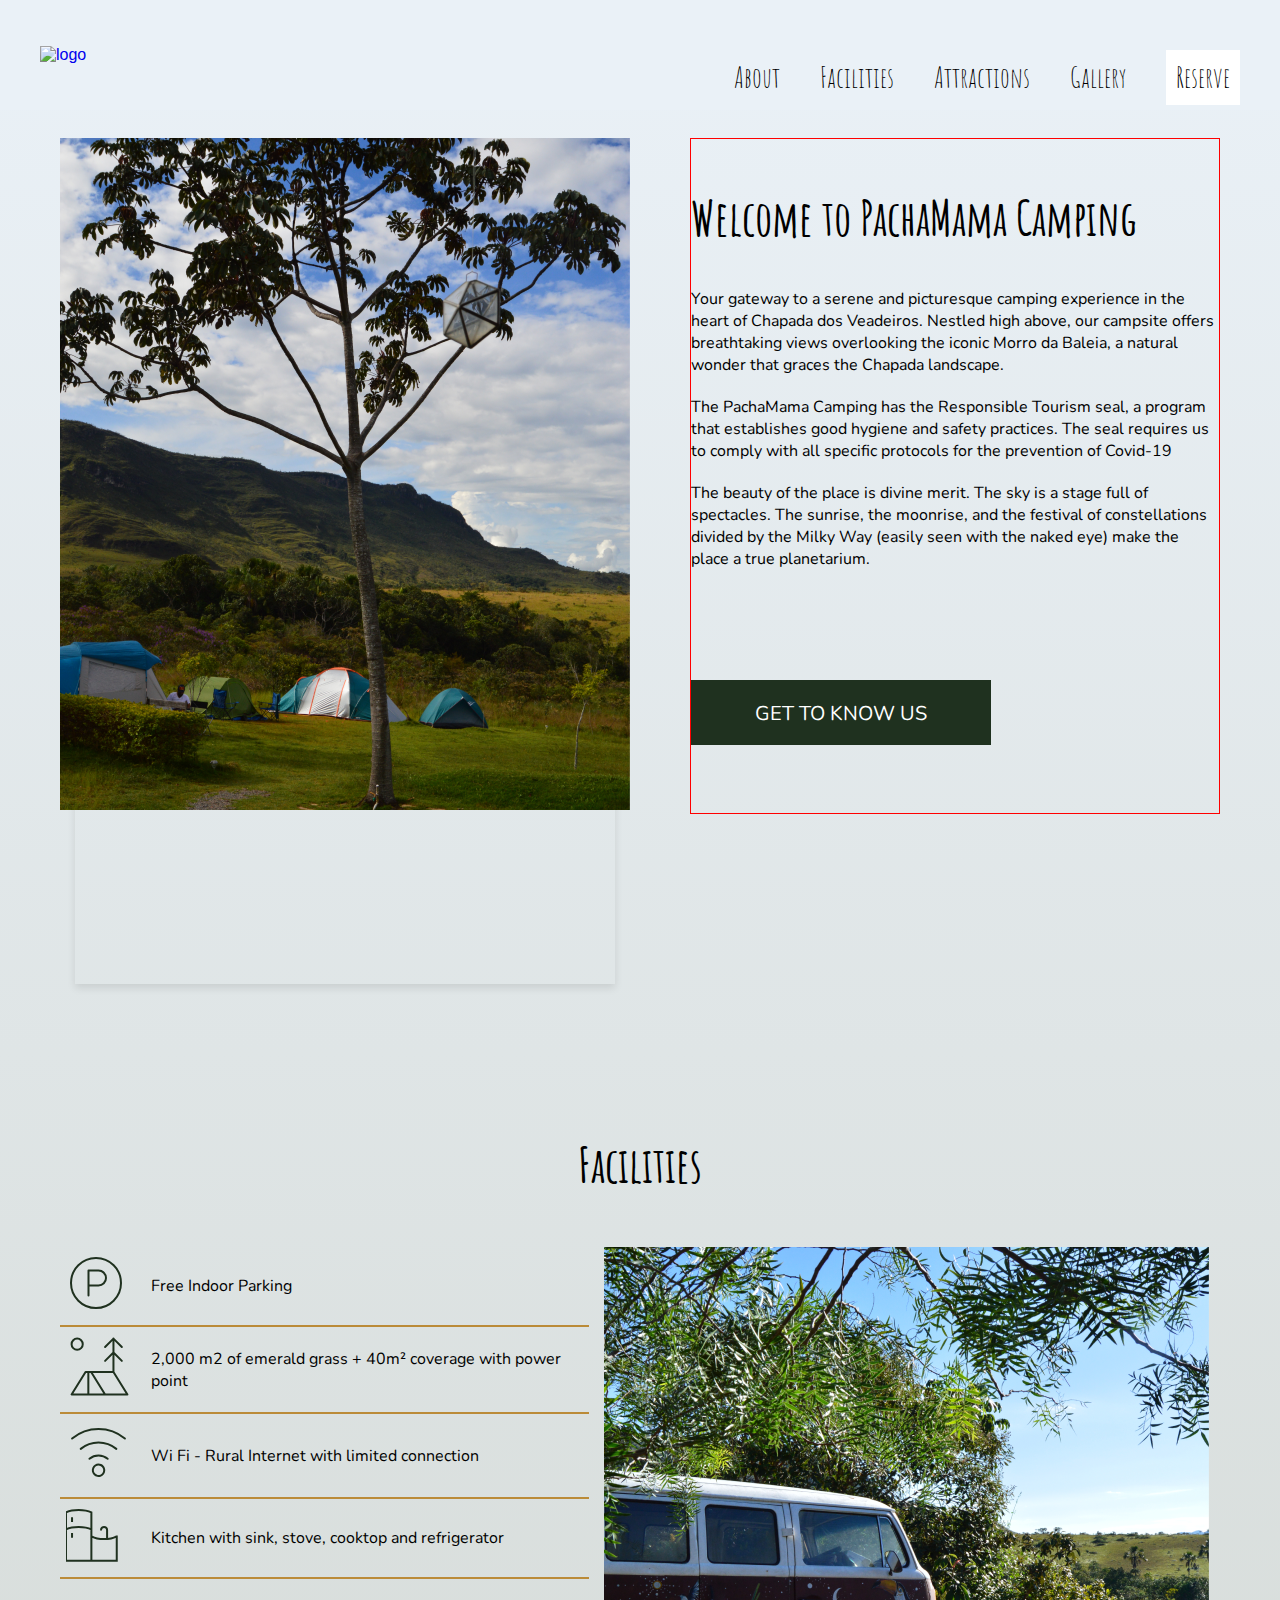
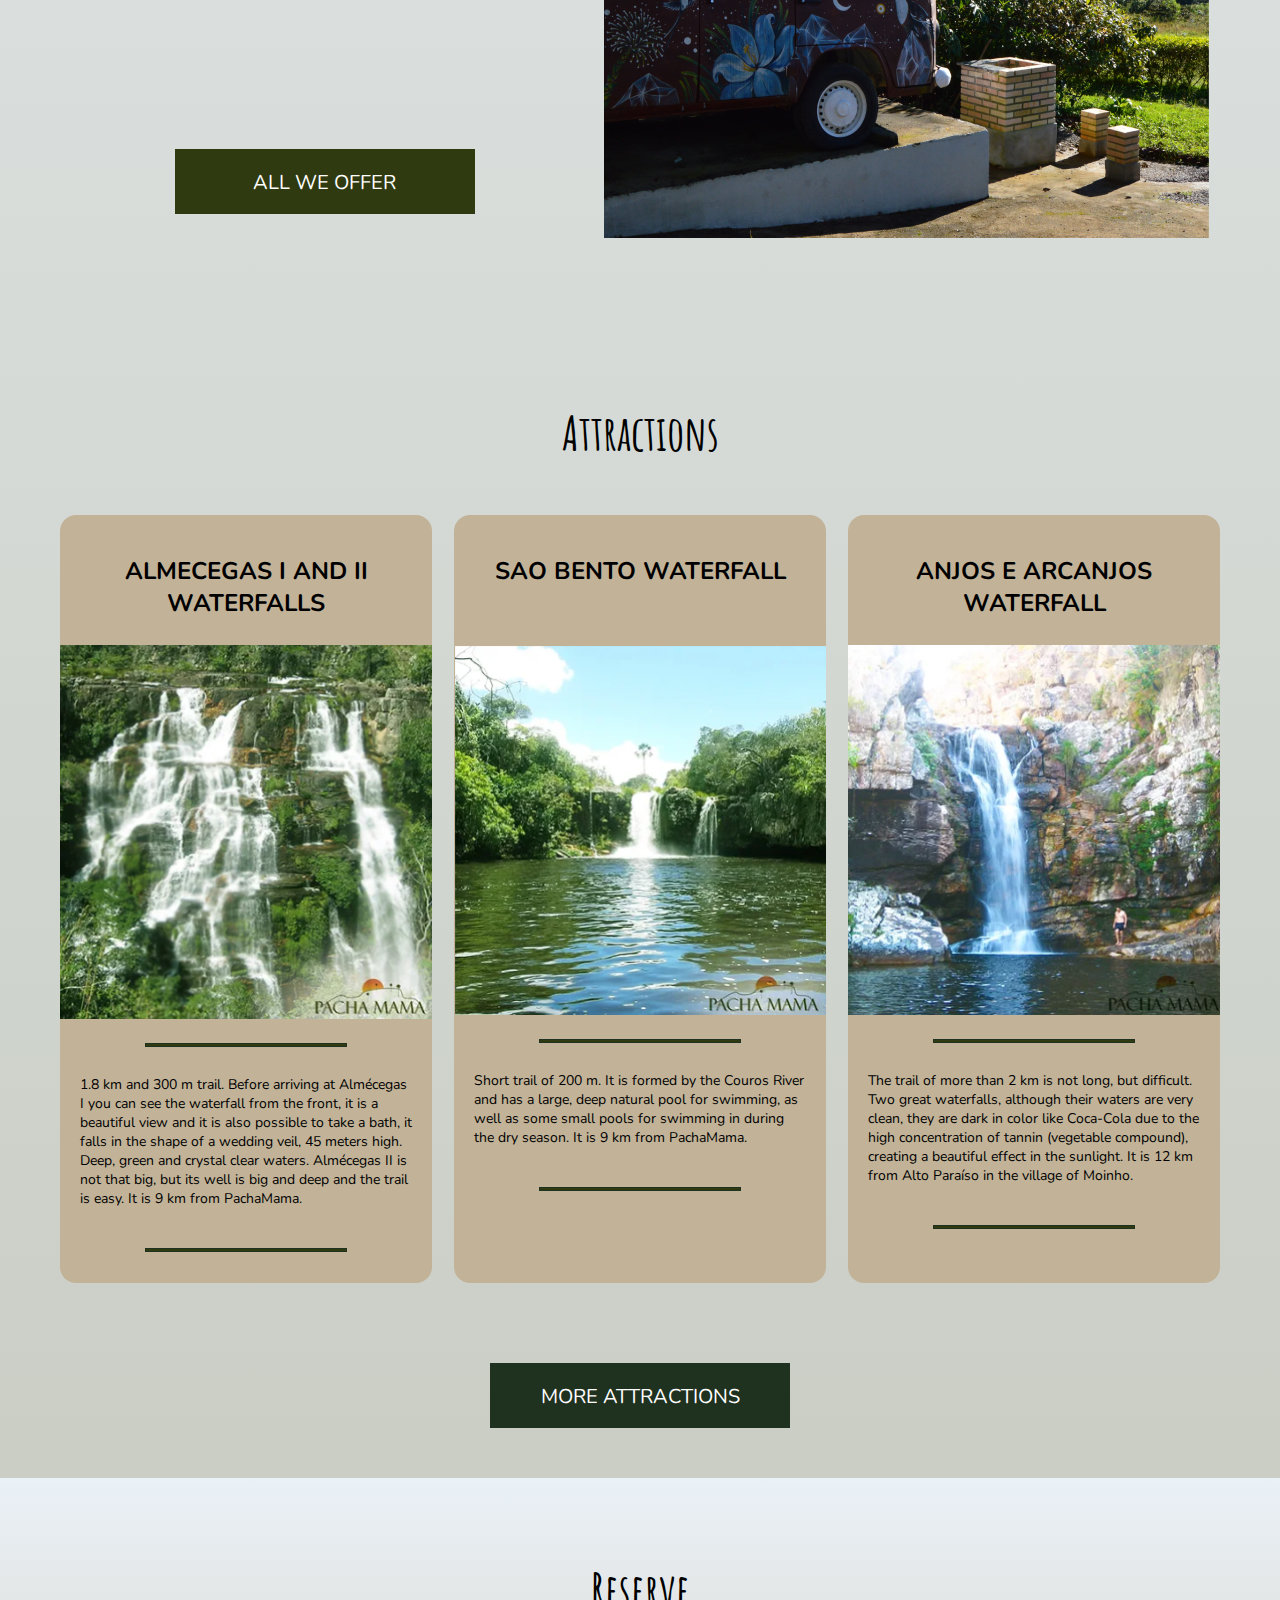
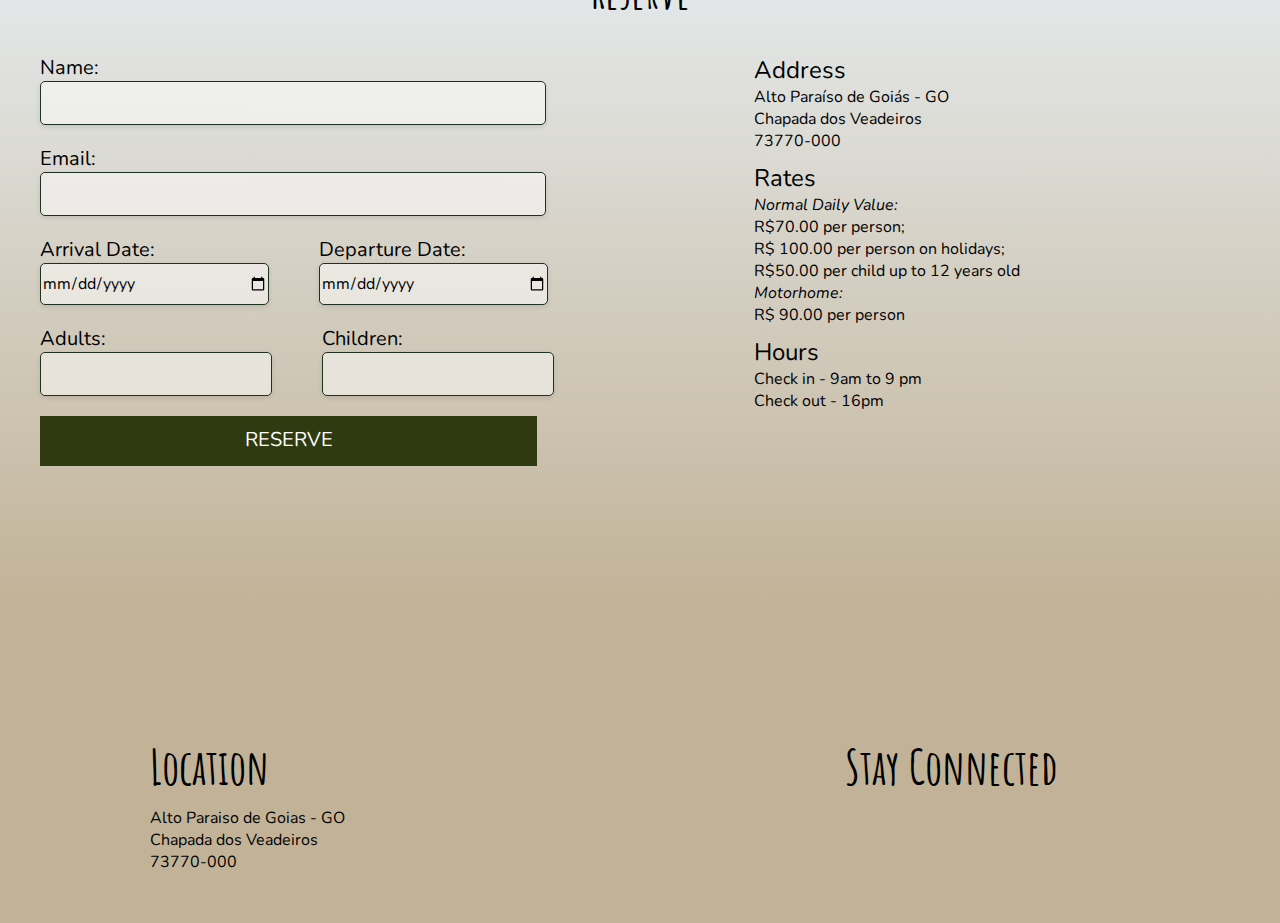
==== commit aa1ab6b4: "update mobile" ====
--- a/index.html
+++ b/index.html
@@ -7,8 +7,10 @@
     <link rel="stylesheet" href="./Styles/style.css">
     <link rel="preconnect" href="https://fonts.googleapis.com">
     <link rel="preconnect" href="https://fonts.gstatic.com" crossorigin>
-    <link rel="preconnect" href="https://fonts.googleapis.com">
-    <link rel="preconnect" href="https://fonts.gstatic.com" crossorigin>
+    <link rel="stylesheet" href="https://use.typekit.net/hvl2phe.css">
+
+
+
     <link
         href="https://fonts.googleapis.com/css2?family=Amatic+SC:wght@400;700&family=Josefin+Slab:ital,wght@0,400;0,600;1,500&family=Nunito:wght@400;500;700&family=Playfair+Display&family=Space+Mono&family=Ubuntu+Mono&display=swap"
         rel="stylesheet">
@@ -44,9 +46,9 @@
     <!-- MAIN IMAGE -->
     <main class="hero-img fade-in">
         <div class="img">
-            <img id="heroimg" src="./Images/heroimg.png" alt="Image of morro da baleia">
-            <h1 id="img-title" class="hidden">The Mother Nature Camping</h1>
-            <a id="img-button" class="hidden" href="./Pages/reserve.html">Make your reservation</a>
+            <img id="heroimg"  class="heroimg"src="./Images/heroimg.png" alt="Image of morro da baleia">
+            <h1 id="img-title">The Mother Nature Camping</h1>
+            <a id="img-button"  href="./Pages/reserve.html">MAKE YOUR RESERVATION</a>
         </div>
     </main>
 
@@ -61,13 +63,18 @@
                     referrerpolicy="no-referrer-when-downgrade"></iframe>
             </div>
             <div class="about-description">
+                <h3>Welcome to PachaMama Camping</h3>
                 <div id="about-text">
-                    <h3>Welcome to PachaMama Camping</h3>
-                    <p id="about-text-2">Your gateway to a serene and picturesque camping experience in the heart of Chapada dos Veadeiros.
+
+                    <p>Your gateway to a serene and picturesque camping experience in the heart of Chapada dos Veadeiros.
                         Nestled high above, our campsite offers breathtaking views overlooking the iconic Morro da Baleia, a
                         natural wonder that graces the Chapada landscape.</p>
+                        <p>The PachaMama Camping has the Responsible Tourism seal, a program that establishes good hygiene and safety practices. The seal requires us to comply with all specific protocols for the prevention of Covid-19</p>
+                        <p id="about-text-2">The beauty of the place is divine merit. The sky is a stage full of spectacles.
+
+                            The sunrise, the moonrise, and the festival of constellations divided by the Milky Way (easily seen with the naked eye) make the place a true planetarium.</p>
                     <div id="button-green">
-                        <a href="./Pages/about.html" class="button-green">Get to Know Us</a>
+                        <a href="./Pages/about.html" class="button-green">GET TO KNOW US</a>
                     </div>
                 </div>
             </div>
@@ -112,7 +119,7 @@
                     </table>
 
             <div class="center">
-                <a href="./Pages/structure.html" class="button-green-3">Check All We Offer</a>
+                <a href="./Pages/structure.html" class="button-green-3">ALL WE OFFER</a>
             </div>
         </div>
 
@@ -122,14 +129,11 @@
         </div>
     </div>
 
-    <!-- LEAF -->
-    <div class="leaf-falling">
-        <img src="./Images/About-Page/leaf1.png" class="leaf-falling1">
-        </div>
 
 
     <!-- ATTRACTIONS SECTION -->
     <h1>Attractions</h1>
+    <div class="attractions">
     <div class="attractions-page" id="attractions-container">
         <!-- FIRST ROW -->
         <!-- ALMECEGAS I AND II WATERFALLS-->
@@ -180,64 +184,25 @@
 
     </div>
 </div>
-    <!-- <div class="attractions fade-in">
-
-        <div class="card">
-            <h2>​ALMECEGAS I AND II WATERFALLS</h2>
-            <img class="attraction-img" src="./Images/attraction1.png" alt="Almecegas I and II Waterfalls">
-
-            <hr>
-            <p>
-                1.8 km and 300 m trail. Before arriving at Almécegas I you can see the waterfall from the front, it
-                is a beautiful view and it is also possible to take a bath, it falls in the shape of a wedding veil,
-                45 meters high. Deep, green and crystal clear waters. Almécegas II is not that big, but its well is
-                big and deep and the trail is easy. It is 9 km from PachaMama.
-            </p>
-            <hr class="bottom-hr">
-
-        </div>
-        <div class="card">
-            <h2>​SAO BENTO WATERFALL</h2>
-            <img class="attraction-img" src="./Images/attraction2.png" alt="Sao Bento Waterfall">
-
-            <hr>
-            <p>
-                Short trail of 200 m.
-                It is formed by the Couros River and has a large, deep natural pool for swimming, as well as some
-                small pools for swimming in during the dry season. It is 9 km from PachaMama.
-            </p>
-            <hr class="bottom-hr">
-
-        </div>
-        <div class="card">
-            <h2>​ANJOS E ARCANJOS WATERFALL</h2>
-            <img  class="attraction-img" src="./Images/attraction3.png" alt="Anjos e Arcanjos Waterfalls">
-
-            <hr>
-            <p>
-                The trail of more than 2 km is not long, but difficult. Two great waterfalls, although their waters
-                are very clean, they are dark in color like Coca-Cola due to the high concentration of tannin
-                (vegetable compound), creating a beautiful effect in the sunlight. It is 12 km from Alto Paraíso in
-                the village of Moinho.</p>
-            <hr class="bottom-hr">
-
-        </div>
-
-    </div> -->
-    <div class="center">
-        <a href="./Pages/attractions.html" id="button-green-center" class="button-green">More attractions</a>
+</div>
+
+    <div class="center attractionsbutton">
+        <a href="./Pages/attractions.html" id="button-green-center" class="button-green">MORE ATTRACTIONS</a>
     </div>
     </div>
 
     <!-- GALLERY SECTION -->
-    <div class="gallery fade-in">
+    <!-- <div class="gallery fade-in">
         <h1>Gallery</h1>
         <div class="image-container">
             <img id="mainImage" src="./Images/gallery1.png" alt="Gallery Image 1">
+        </div>
+        <div class="navigation-buttons">
             <button class="gallery-button-left" id="prevBtn" onclick="changeImage(-1)">❮</button>
             <button class="gallery-button-right" id="nextBtn" onclick="changeImage(1)">❯</button>
         </div>
     </div>
+     -->
 
     <!-- RESERVE SECTION -->
     <div class="bg">
@@ -277,7 +242,7 @@
                         </div>
 
                     </div>
-                    <a href="#" class="button-green-2">Reserve</a>
+                    <a href="#" class="button-green-2">RESERVE</a>
                 </form>
                 </section>
 
@@ -321,9 +286,10 @@
 
         <div>
             <h5>Stay Connected</h5>
-           <a href="https://www.facebook.com/campingpachamamaoficial?ref=bookmarks"> <img class="icons" src="./Images/facebook.svg"></a>
-            <a href="https://www.instagram.com/campingpachamama"><img class="icons" src="./Images/instagram.svg"></a>
-            <a href="https://www.youtube.com/channel/UC0NTI7tROJxKi1Zjcupasgg"> <img class="icons" src="./Images/youtube.svg"></a></div>
+            <a href="https://www.facebook.com/campingpachamamaoficial?ref=bookmarks"><i class="fa fa-facebook" class="icon" title="Visit my LinkedIn"></i></a>
+            <a href="https://www.instagram.com/campingpachamama"><i class="fa fa-instagram" class="icon" title="Visit my LinkedIn"></i></a>
+            <a href="https://www.youtube.com/channel/UC0NTI7tROJxKi1Zjcupasgg"><i class="fa fa-youtube"  class="icon" title="Visit my LinkedIn"></i></a>
+         
         </div>
     </footer>
 
@@ -331,6 +297,10 @@
     </div>
 
     </main>
+    <script src="https://kit.fontawesome.com/8839f852de.js" crossorigin="anonymous"></script>
+    <script src="https://code.jquery.com/jquery-3.6.4.min.js"
+      integrity="sha256-oP6HI9z1XaZNBrJURtCoUT5SUnxFr8s3BzRl+cbzUq8=" crossorigin="anonymous">
+      </script>
     <script src="./Javascript/script.js"></script>
 </body>
 
--- a/Styles/style.css
+++ b/Styles/style.css
@@ -19,17 +19,26 @@
     margin: 0px;
 }
 #reserve {
-    border: 2px solid #1F311F;
     padding: 10px;
     background-color: white;
-    border-radius: 10px;
+}
+#reserve:hover{
+    padding: 10px;
+    background-color: #BB8B38;
 }
 .icons:hover{
     fill:  #BB8B38;
     transition: 1.2s;
 }
 
-
+.fa{
+    color: #1F311F;
+    font-size: 30px;
+    padding: 10px;
+}
+.fa:hover{
+    color: #363f1e;
+}
 
 @media (max-width: 600px){
     p { font-size: 16px;}
@@ -112,7 +121,7 @@
 margin-left: 50px;}
     h3{
         font-size: 30px;
-        margin-left: 50px;
+        margin-left: 10px;
     }
     h5{font-size: 30px;}
     h4{
@@ -128,16 +137,19 @@
 }
 /* ------------------------- BUTTONS */
 .button-green{
+
+
+
     height:35px;
     padding-top: 20px;
     padding-bottom: 10px;
-    border-radius: 16px;
-    font-size: 22px;
+
+    font-size: 20px;
     cursor:pointer;
     width: 300px;
 
-    background-color: #2F3A10;
-    font-family: "Nunito", sans-serif;
+    background-color: #1F311F;
+    font-family: "Nunito";
     color: white;
     display: inline-block;
     text-align: center;
@@ -153,9 +165,9 @@
     height: 40px;
     padding-top: 10px;
     font-family: "Nunito", sans-serif;
-    font-size: 22px;
+    font-size: 20px;
     color: white;
-    border-radius: 16px;
+
     cursor: pointer;
     display: inline-block;
     text-align: center;
@@ -168,12 +180,12 @@
 .button-green-3{
     background-color: #2F3A10;
     width: 300px;
-    height: 40px;
-    padding-top: 10px;
+    height:35px;
+    padding-top: 20px;
+    padding-bottom: 10px;
     font-family: "Nunito", sans-serif;
-    font-size: 22px;
+    font-size: 20px;
     color: white;
-    border-radius: 16px;
     cursor: pointer;
     display: inline-block;
     text-align: center;
@@ -186,9 +198,9 @@
 #img-button{
     margin-top: 160px; /* Adjust the margin to create space between h1 and a */
     background: #BB8B38;
-    height:35px;
-    padding-top: 10px;
-    padding-bottom: 10px;
+    height:55px;
+    padding-top: 20px;
+    padding-bottom: 20px;
     border-radius: 16px;
     font-size: 22px;
     color: #1F311F;
@@ -219,11 +231,11 @@
         font-family: "Nunito", sans-serif;
         font-size: 16px;
         color: white;
-        border-radius: 16px;
+
         cursor: pointer;
         display: inline-block;
         text-align: center;
-        margin-left: 50px;
+        margin-left: 20px;
         
        
     }
@@ -234,7 +246,7 @@
             font-family: "Nunito", sans-serif;
             font-size: 16px;
             color: white;
-            border-radius: 16px;
+
             cursor: pointer;
             display: block;
             text-align: center;
@@ -244,12 +256,12 @@
     }
     .button-green-3{
         width: 300px;
-        height: 40px;
+        height: 30px;
         padding-top: 15px;
         font-family: "Nunito", sans-serif;
         font-size: 16px;
         color: white;
-        border-radius: 16px;
+ 
         cursor: pointer;
         display: inline-block;
         text-align: center;
@@ -325,22 +337,7 @@
     width: 100%;
 
 }
-/* @media (max-width: 800px){
-    .header-menu{
-        gap:20px;
-    }
-    .header-menu a {
-        background-color: #1111;
-        padding: 12px 16px;
-        border-radius: 4px;
-    }
-    .header-menu a:hover{
-        background: #fff;
-    }
-    .header a:after{
-        display:none;
-    }
-} */
+
 
 .burger-menu {
     display: none;
@@ -440,9 +437,14 @@
 max-width: 120%;
 
     }
-}
-
-
+
+    .heroimg {
+       height: 100vh;
+ content: url('../Images/Mobileheroimg.png'); /* Change to the desired mobile heroimg URL */
+ 
+}
+
+}
 
 /* ------------------------------------------------- HOME PAGE */
 .img {
@@ -475,12 +477,19 @@
 
 #img-button {
     font-size: 18px;
+    border-radius: 0px;
+    height: 20px;
+    COLOR: #fff;
+    font-weight: 800;
+}
+#img-button:hover{
+    color: #333;
 }
 
 
 @media screen and (max-width: 768px) {
     #img-button{
-        top: 20%;
+        top: 40%;
         padding-bottom: 12px;
         padding-top: 8px;
         width: 300px;
@@ -503,7 +512,23 @@
 
 /* ------------------------- ABOUT */
 
-
+.about-description{
+    margin-left: 40px;
+    border: 1px solid red;
+}
+
+#about-text{
+    margin-bottom: 40px;
+    margin-top: 40px;
+}
+#about-text p{
+    margin-bottom: 20px;
+    line-height: 22px;
+}
+#about-text-2{
+    padding-bottom: 90px;
+
+}
 .about {
     display: flex;
     gap: 20px;
@@ -517,6 +542,7 @@
     margin-top: 100px;
 }
 
+
 .map {
     position: absolute;
     bottom: -150px; /* Adjust the value as needed to overlap the map with the image */
@@ -537,14 +563,7 @@
     left: 50px; /* Adjust the left position as needed */
 }
 
-#about-text{
-    margin-bottom: 40px;
-    padding: 50px;
-}
-#about-text-2{
-    margin-bottom: 100px;
-    margin-top: 50px;
-}
+
 
 @keyframes fallAnimation {
     to {
@@ -560,24 +579,29 @@
         padding: 10px;
         margin-bottom: 200px;
         margin-top: 0px;
-        border: 2px solid red;
+
         gap: 0px;
     }
-    .about-description {
-        border: 1px solid blue;
-
-    }
+    .about-description{
+        margin-left: 0px;
+    }
+    
+    #about-text-2{
+        padding-bottom: 20px;
+    
+    }
+
     #about-text{
-        border: 2px solid purple;
+
         padding: 10px;
     }
     #about-text-2{
         font-size: 14px;
-        border: 1px solid yellow;
+
     }
    .about-image{
     width: 100%;
-    border: 2px solid blue;
+
    }
    #about-text-2{
     margin-bottom: 60px;
@@ -595,7 +619,7 @@
 
     /* Adjust the width and height for mobile screens */
     .map iframe {
-        margin-left: 20px;
+        margin-left: 10px;
         margin-bottom: 20px;
         box-shadow: 0 2px 5px rgba(0, 0, 0, 0.1);
         width: 100%; /* Set the iframe width to 100% of its container */
@@ -653,7 +677,7 @@
 
   }
   #table-home {
-    width: 370px; /* Sum of the specified column widths */
+    width: 340px; /* Sum of the specified column widths */
     margin-left: 10px;
 
   }
@@ -667,6 +691,8 @@
 }
 .structure{
     margin-bottom: 100px; 
+    width: 100%;
+
 }
 }
 /* ------------------------- ATTRACTIONS */
@@ -693,7 +719,7 @@
 }
 
 
-.attractions {
+/* .attractions {
     display: flex;
     flex-wrap: wrap;
     gap: 22px;
@@ -702,6 +728,10 @@
     margin-left: auto;
     margin-right: auto;
     max-width: 1200px;
+} */
+
+.attractionsbutton{
+    margin-bottom: 50px;
 }
 
 .card {
@@ -713,9 +743,7 @@
     box-sizing: border-box; /* Include padding and border in the total width */
 }
 
-#attraction-img{
-    width: 100%;
-}
+
 /* Rest of your .card styles */
 
 /* Adjustments for smaller screens */
@@ -728,9 +756,11 @@
         flex: 1 0 100%; /* Make cards take full width on smaller screens */
     }
 
-    #attraction-img{
-        width: 100%;
-}
+    .attractions {
+        width: 90%;
+        margin-left: 40px;
+
+    }
 }
 
 /* ------------------------- GALLERY */
@@ -744,7 +774,7 @@
 
 }
 
-.gallery-button-left,
+/* .gallery-button-left,
 .gallery-button-right {
     position: absolute;
     font-size: 30px;
@@ -756,9 +786,9 @@
     padding: 30px;
     background-color: rgba(255, 255, 255, 0.7);
     transition: background-color 0.3s;
-}
-
-.gallery-button-left {
+} */
+
+/* .gallery-button-left {
     left: 0;
     top: 50%;
     transform: translate(0%, -50%);
@@ -774,6 +804,29 @@
 .gallery-button-left:hover,
 .gallery-button-right:hover {
     background-color: #DCAF67;
+} */
+
+
+
+.navigation-buttons {
+    display: flex;
+    justify-content: center;
+    margin-top: 10px; /* Adjust as needed */
+}
+
+.gallery-button-left,
+.gallery-button-right {
+    background-color: #f1f1f1;
+    border: none;
+    color: black;
+    padding: 10px 20px;
+    text-align: center;
+    text-decoration: none;
+    display: inline-block;
+    font-size: 16px;
+    margin: 4px 2px;
+    cursor: pointer;
+    border-radius: 5px;
 }
 
 
@@ -787,12 +840,12 @@
         color: #333;
         cursor: pointer;
         border-radius: 25%;
-        top: 640%;
+        top: 730%;
         padding: 15px;
         background-color: rgba(255, 255, 255, 0.7);
         transition: background-color 0.3s;
     }
-    
+
     
 }
 
@@ -873,6 +926,9 @@
     gap: 80px;
     padding-bottom:0px;
 }
+.reserve{
+    padding-bottom: 40px;
+}
 }
 /* ------------------------- FOOTER */
 footer{
@@ -889,6 +945,14 @@
 #footer-gallery{
     background-color: #BFC2B4;
     margin-top: 40px;
+}
+
+
+
+.icon{
+    margin: 10px;
+    padding: 5px;
+    color: #1F311F;
 }
 @media (max-width: 600px){
     footer{
@@ -1261,10 +1325,24 @@
         margin-left: 40px;
     }
 .attractions-page{
-    padding: 10px;
+    padding: 0px;
 }
 
 #load-more-btn{
+    height:35px;
+    padding-top: 10px;
+    padding-bottom: 10px;
+    border-radius: 16px;
+    font-size: 22px;
+    cursor:pointer;
+    width: 300px;
+
+    background-color: #2F3A10;
+    font-family: "Nunito", sans-serif;
+    color: white;
+    display: inline-block;
+    text-align: center;
+
     margin-left: 50px;
 }
 }
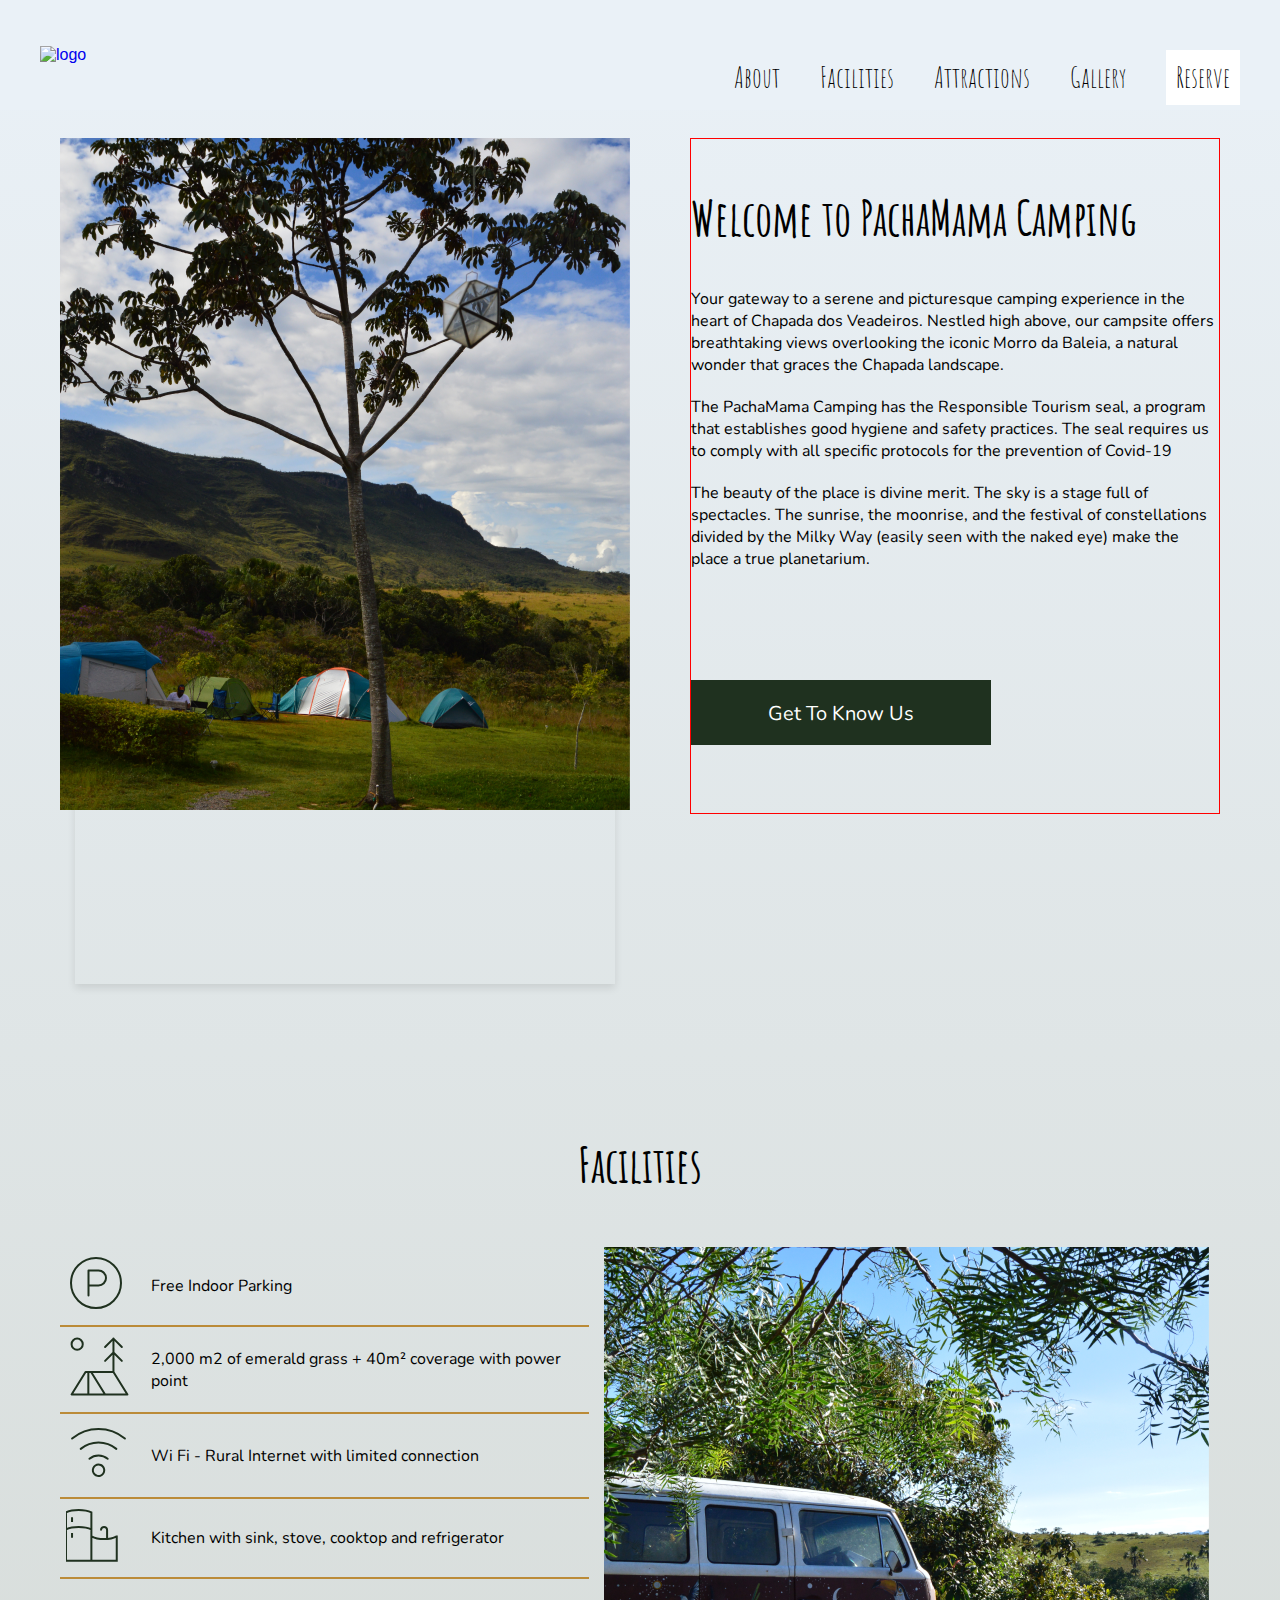
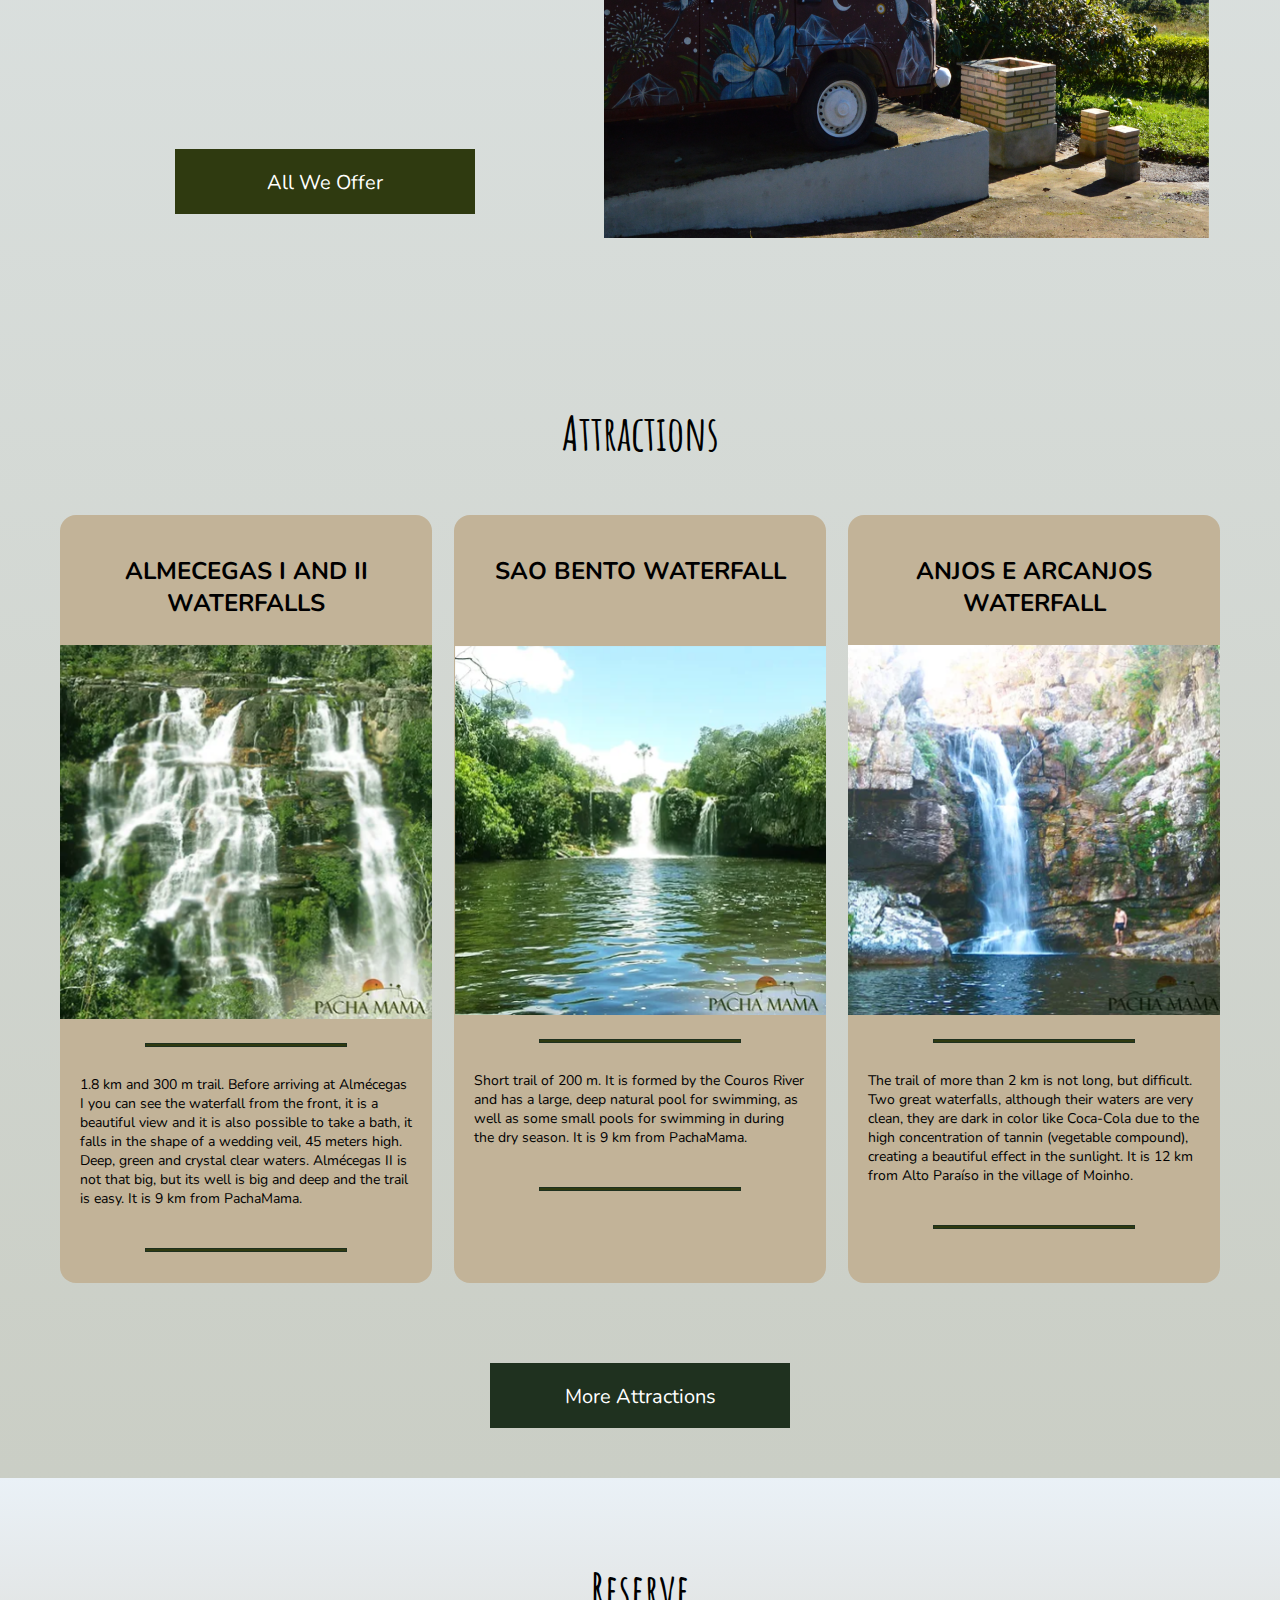
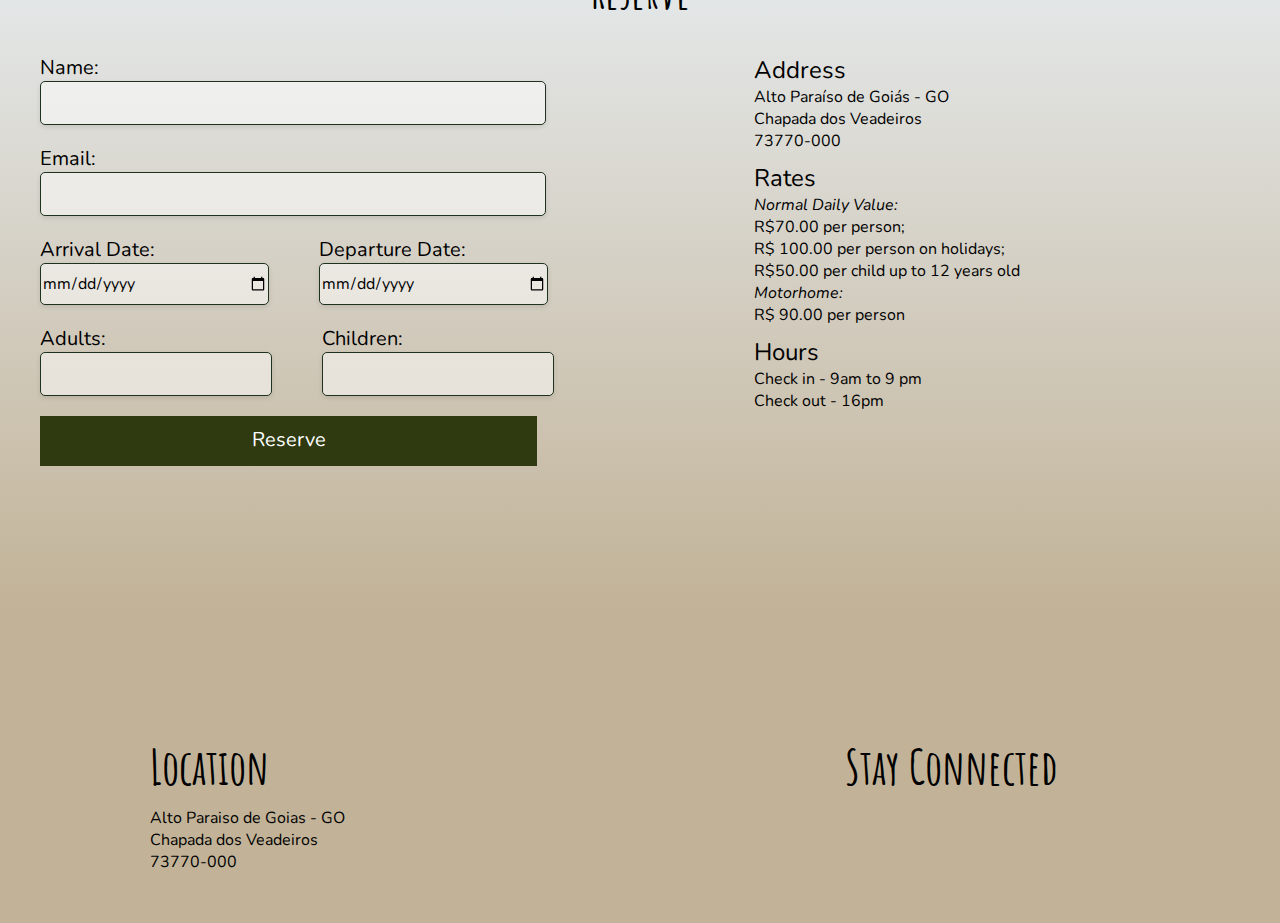
==== commit 34b82cfc: "a" ====
--- a/index.html
+++ b/index.html
@@ -48,7 +48,7 @@
         <div class="img">
             <img id="heroimg"  class="heroimg"src="./Images/heroimg.png" alt="Image of morro da baleia">
             <h1 id="img-title">The Mother Nature Camping</h1>
-            <a id="img-button"  href="./Pages/reserve.html">MAKE YOUR RESERVATION</a>
+            <a id="img-button"  href="./Pages/reserve.html">Make Your Reservation</a>
         </div>
     </main>
 
@@ -74,7 +74,7 @@
 
                             The sunrise, the moonrise, and the festival of constellations divided by the Milky Way (easily seen with the naked eye) make the place a true planetarium.</p>
                     <div id="button-green">
-                        <a href="./Pages/about.html" class="button-green">GET TO KNOW US</a>
+                        <a href="./Pages/about.html" class="button-green">Get To Know Us</a>
                     </div>
                 </div>
             </div>
@@ -119,7 +119,7 @@
                     </table>
 
             <div class="center">
-                <a href="./Pages/structure.html" class="button-green-3">ALL WE OFFER</a>
+                <a href="./Pages/structure.html" class="button-green-3">All We Offer</a>
             </div>
         </div>
 
@@ -187,7 +187,7 @@
 </div>
 
     <div class="center attractionsbutton">
-        <a href="./Pages/attractions.html" id="button-green-center" class="button-green">MORE ATTRACTIONS</a>
+        <a href="./Pages/attractions.html" id="button-green-center" class="button-green">More Attractions</a>
     </div>
     </div>
 
@@ -242,7 +242,7 @@
                         </div>
 
                     </div>
-                    <a href="#" class="button-green-2">RESERVE</a>
+                    <a href="#" class="button-green-2">Reserve</a>
                 </form>
                 </section>
 
--- a/Styles/style.css
+++ b/Styles/style.css
@@ -1325,8 +1325,7 @@
         margin-left: 40px;
     }
 .attractions-page{
-    padding: 0px;
-}
+ margin:auto;}
 
 #load-more-btn{
     height:35px;
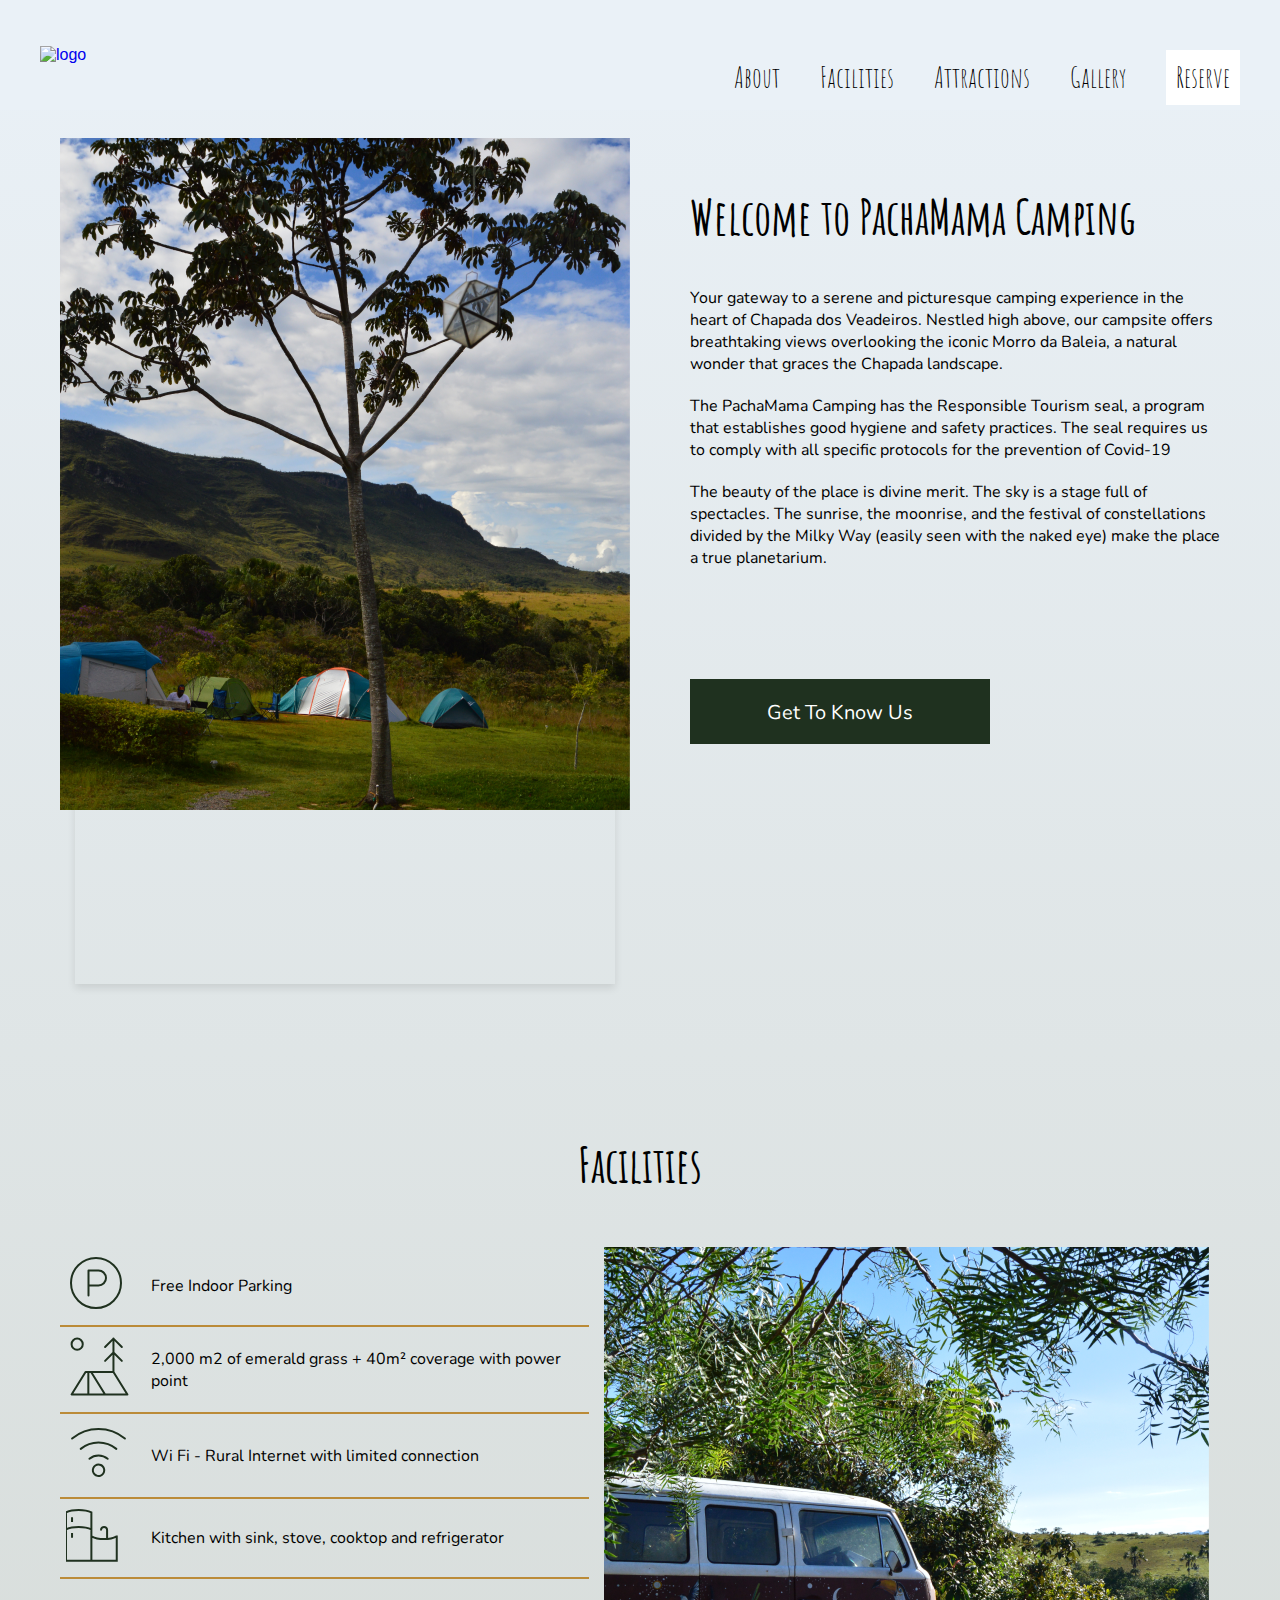
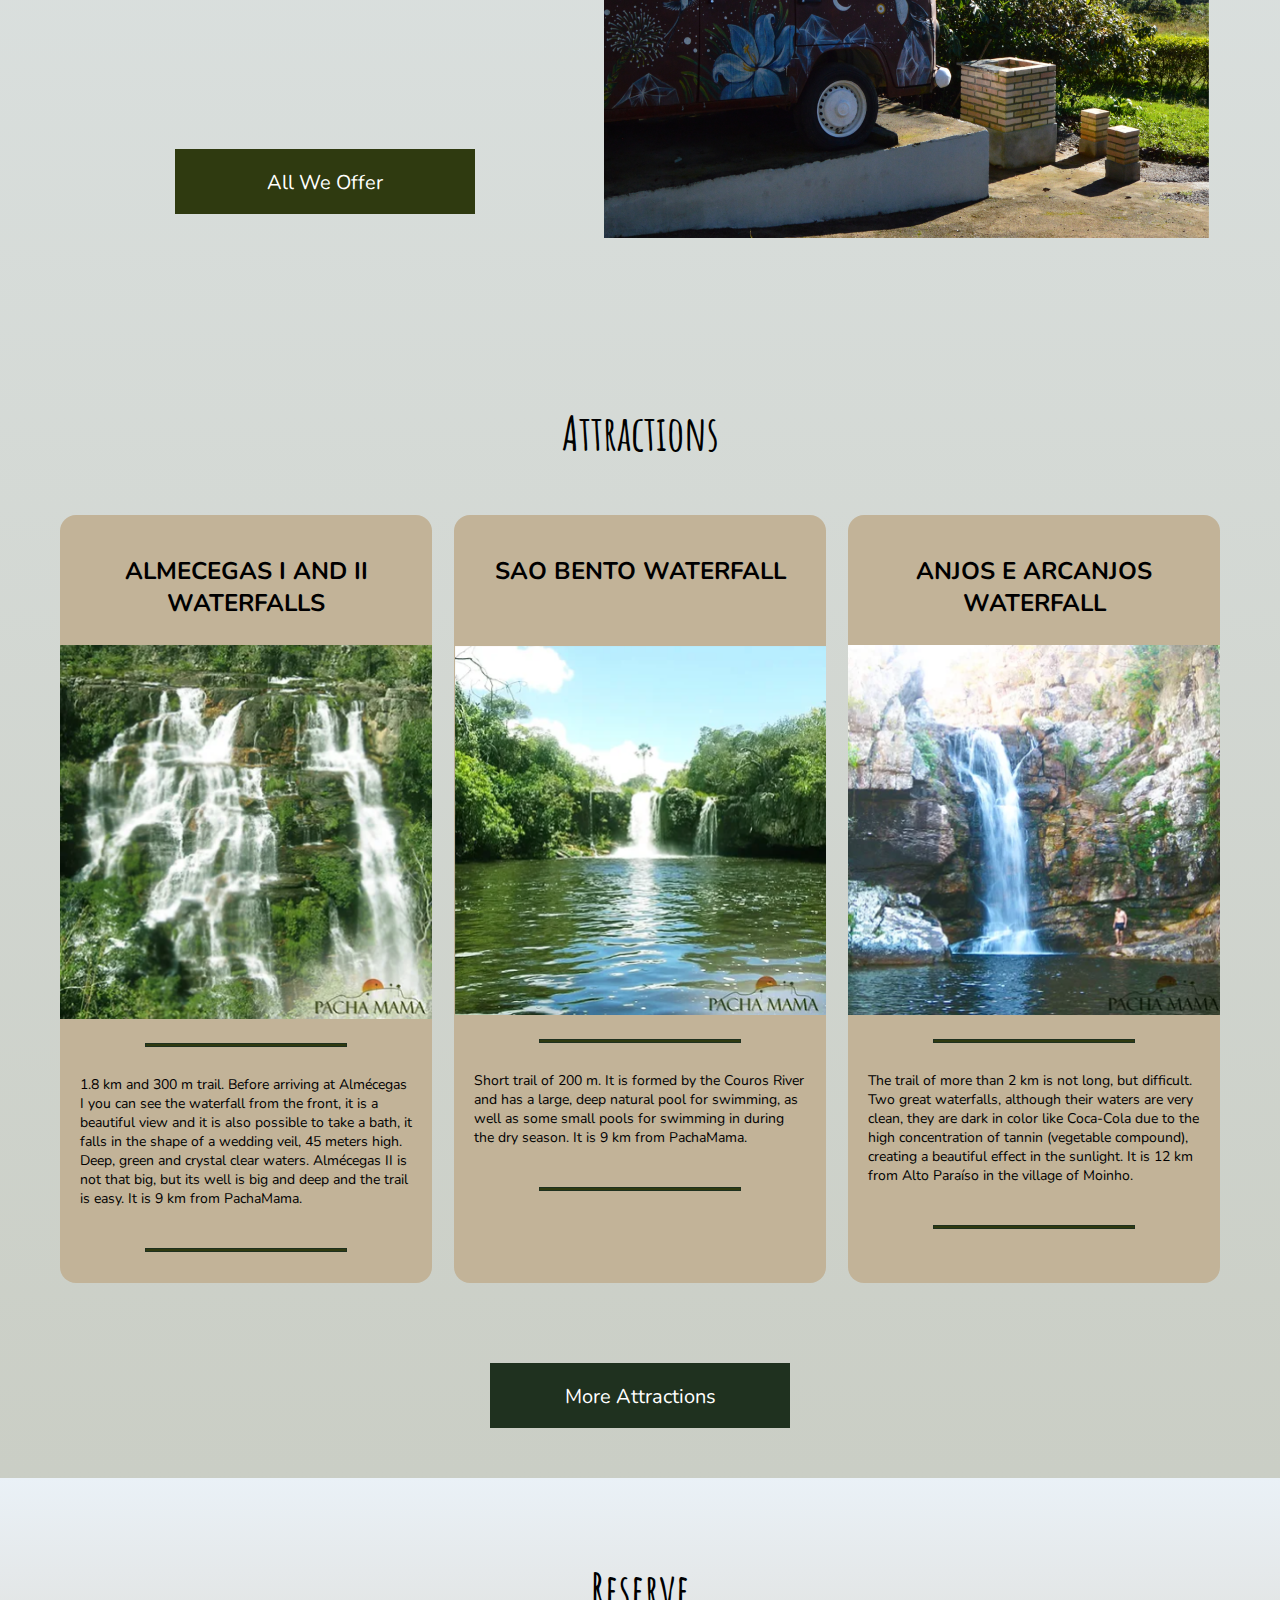
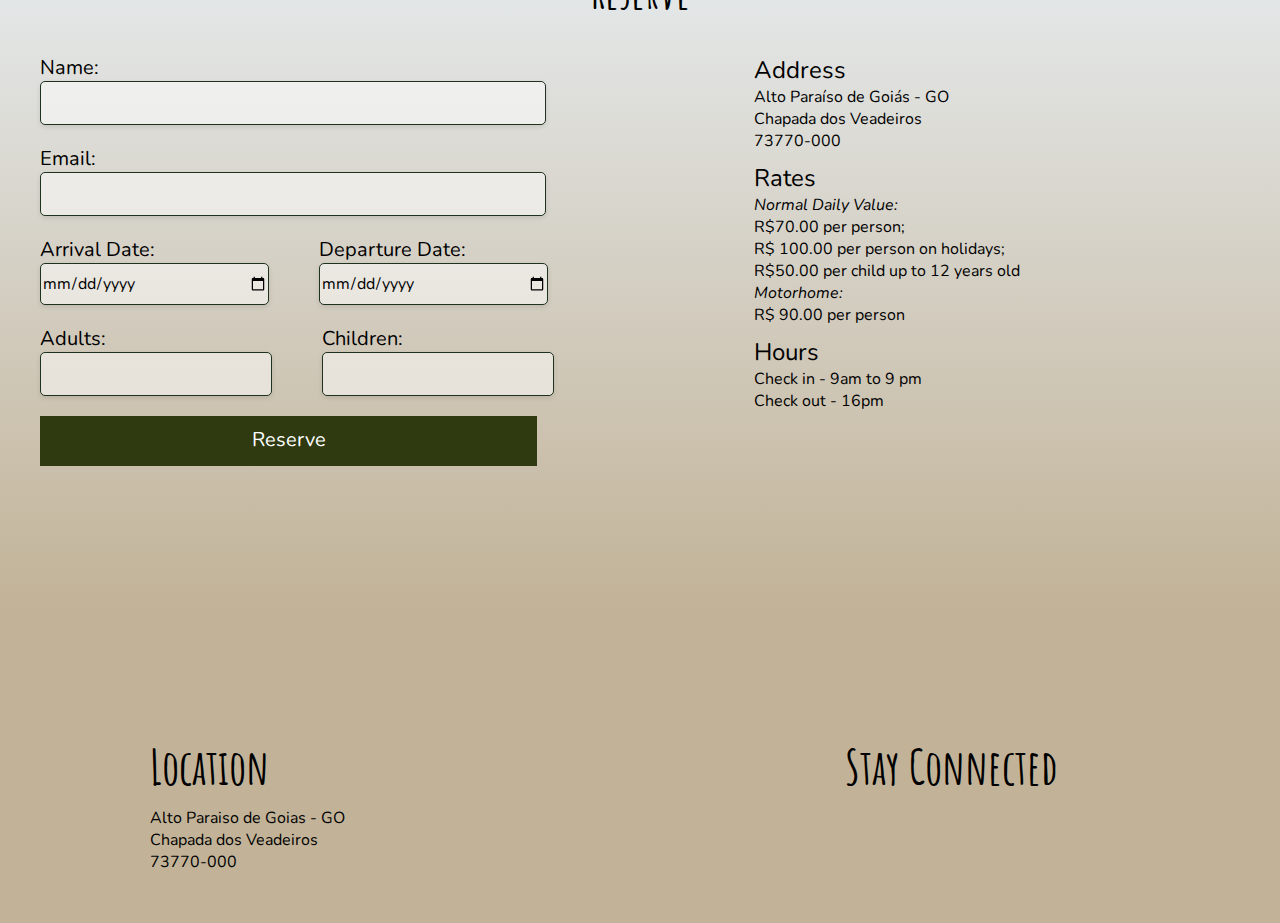
==== commit ce5d4b92: "imglogo" ====
--- a/index.html
+++ b/index.html
@@ -21,7 +21,7 @@
     <!-- HEADER -->
     <header class="header-bg" id="header">
         <div class="header">
-            <a href="index.html" id="logo"><img src="./Images/Logo.svg" alt="logo" id="logo-img"></a>
+            <a href="index.html" id="logo"><img src="https://raw.githubusercontent.com/BeatrizUlian/MPachaMama/deb06f3541516a503888241fe6c5506089a92a66/Images/logo.svg" alt="logo" id="logo-img"></a>
     
             <nav aria-label="primary">
                 <ul class="header-menu">
@@ -53,7 +53,7 @@
     </main>
 
     <!-- ABOUT SECTION -->
-    <div class=" fade-in">
+    <div class="fade-in">
         <section class="about">
             <div class="about-image"> <img id="about-img" src="./Images/about-img.png" alt="Camping and tents"> </div>
             <div class="map fade-in">
--- a/Styles/style.css
+++ b/Styles/style.css
@@ -136,9 +136,24 @@
     }
 }
 /* ------------------------- BUTTONS */
+
+#load-more-btn{
+    height:35px;
+    padding-top: 20px;
+    padding-bottom: 10px;
+    font-size: 20px;
+    cursor:pointer;
+    width: 300px;
+
+    background-color: #1F311F;
+    font-family: "Nunito", sans-serif;
+    color: white;
+    display: inline-block;
+    text-align: center;
+
+    margin:auto;
+}
 .button-green{
-
-
 
     height:35px;
     padding-top: 20px;
@@ -514,7 +529,6 @@
 
 .about-description{
     margin-left: 40px;
-    border: 1px solid red;
 }
 
 #about-text{
@@ -1310,7 +1324,7 @@
     margin-right: auto;
     max-width: 1200px;}
 
-
+  
 @media screen and (max-width: 768px) {
     .card-page{
         width:320px;
@@ -1327,23 +1341,7 @@
 .attractions-page{
  margin:auto;}
 
-#load-more-btn{
-    height:35px;
-    padding-top: 10px;
-    padding-bottom: 10px;
-    border-radius: 16px;
-    font-size: 22px;
-    cursor:pointer;
-    width: 300px;
-
-    background-color: #2F3A10;
-    font-family: "Nunito", sans-serif;
-    color: white;
-    display: inline-block;
-    text-align: center;
-
-    margin-left: 50px;
-}
+
 }
 /* ------------------------------------------------- RESERVE PAGE */
 .reserve-page{
